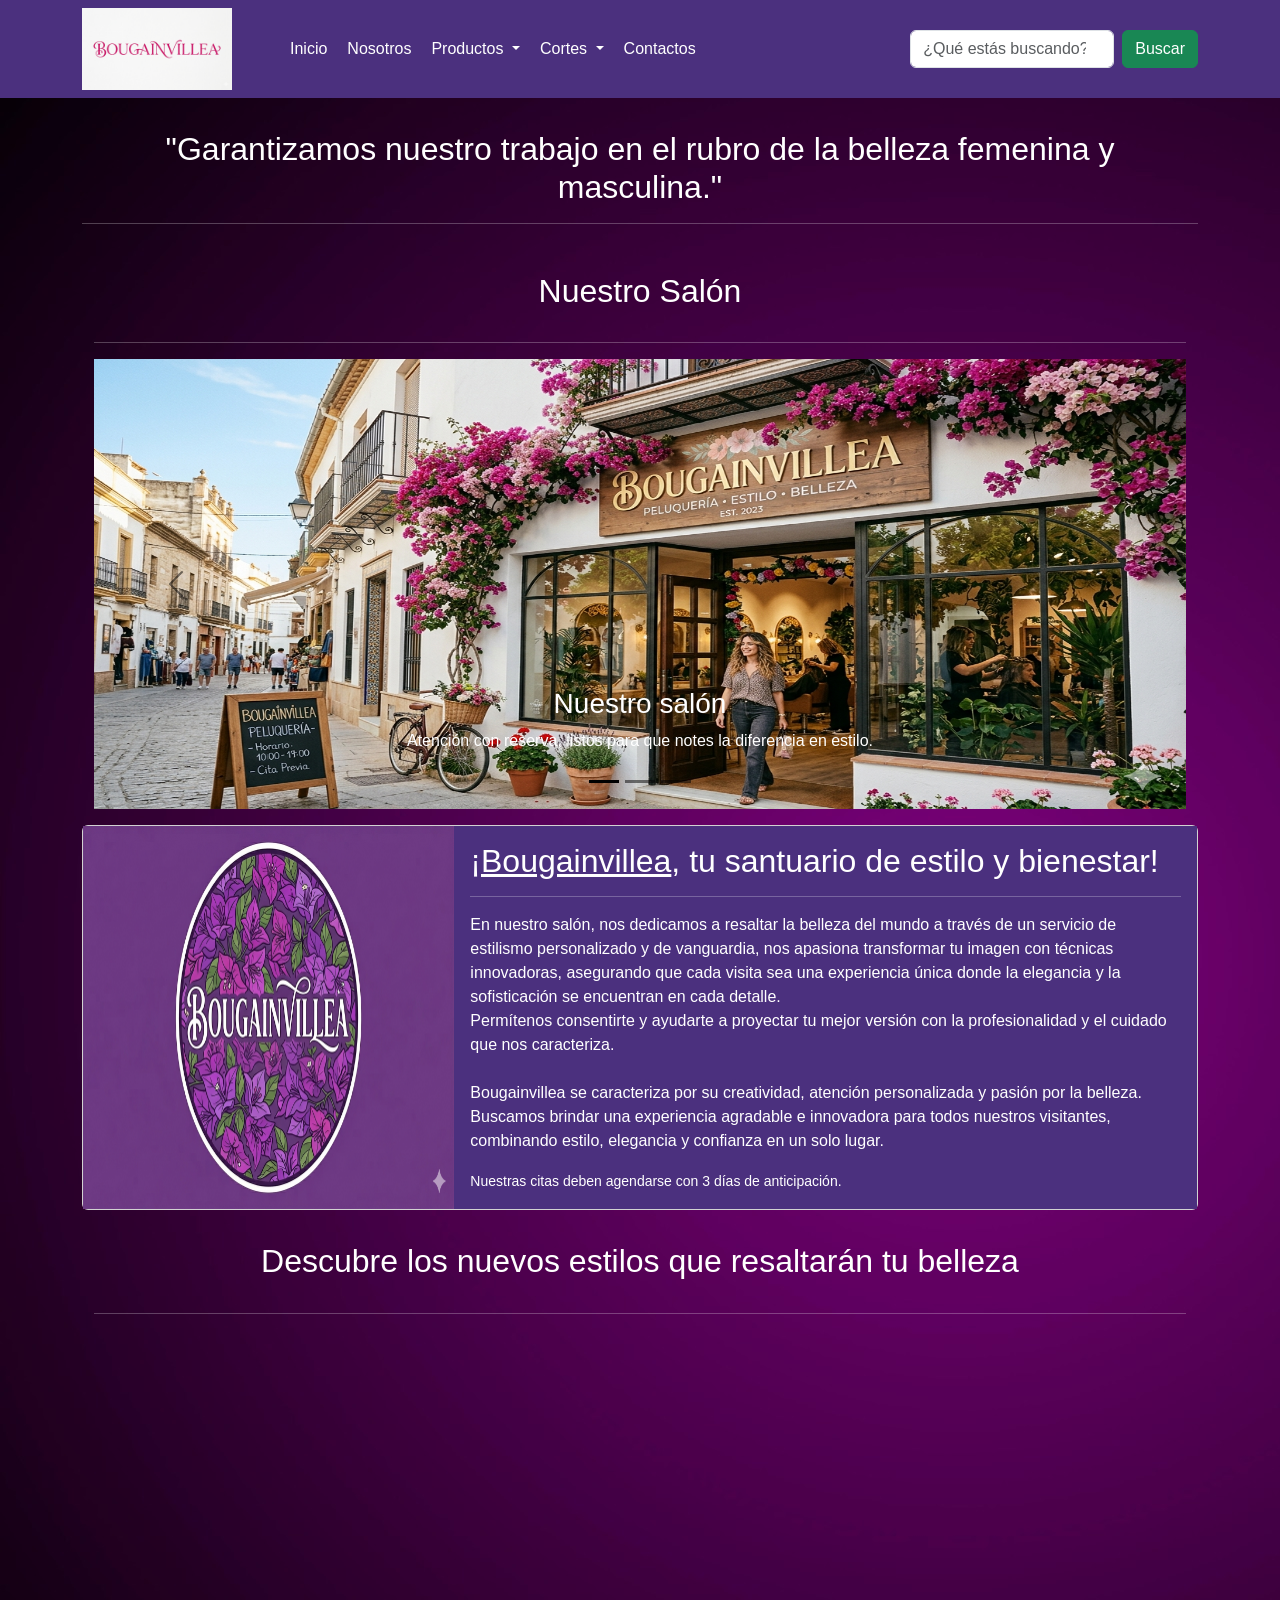
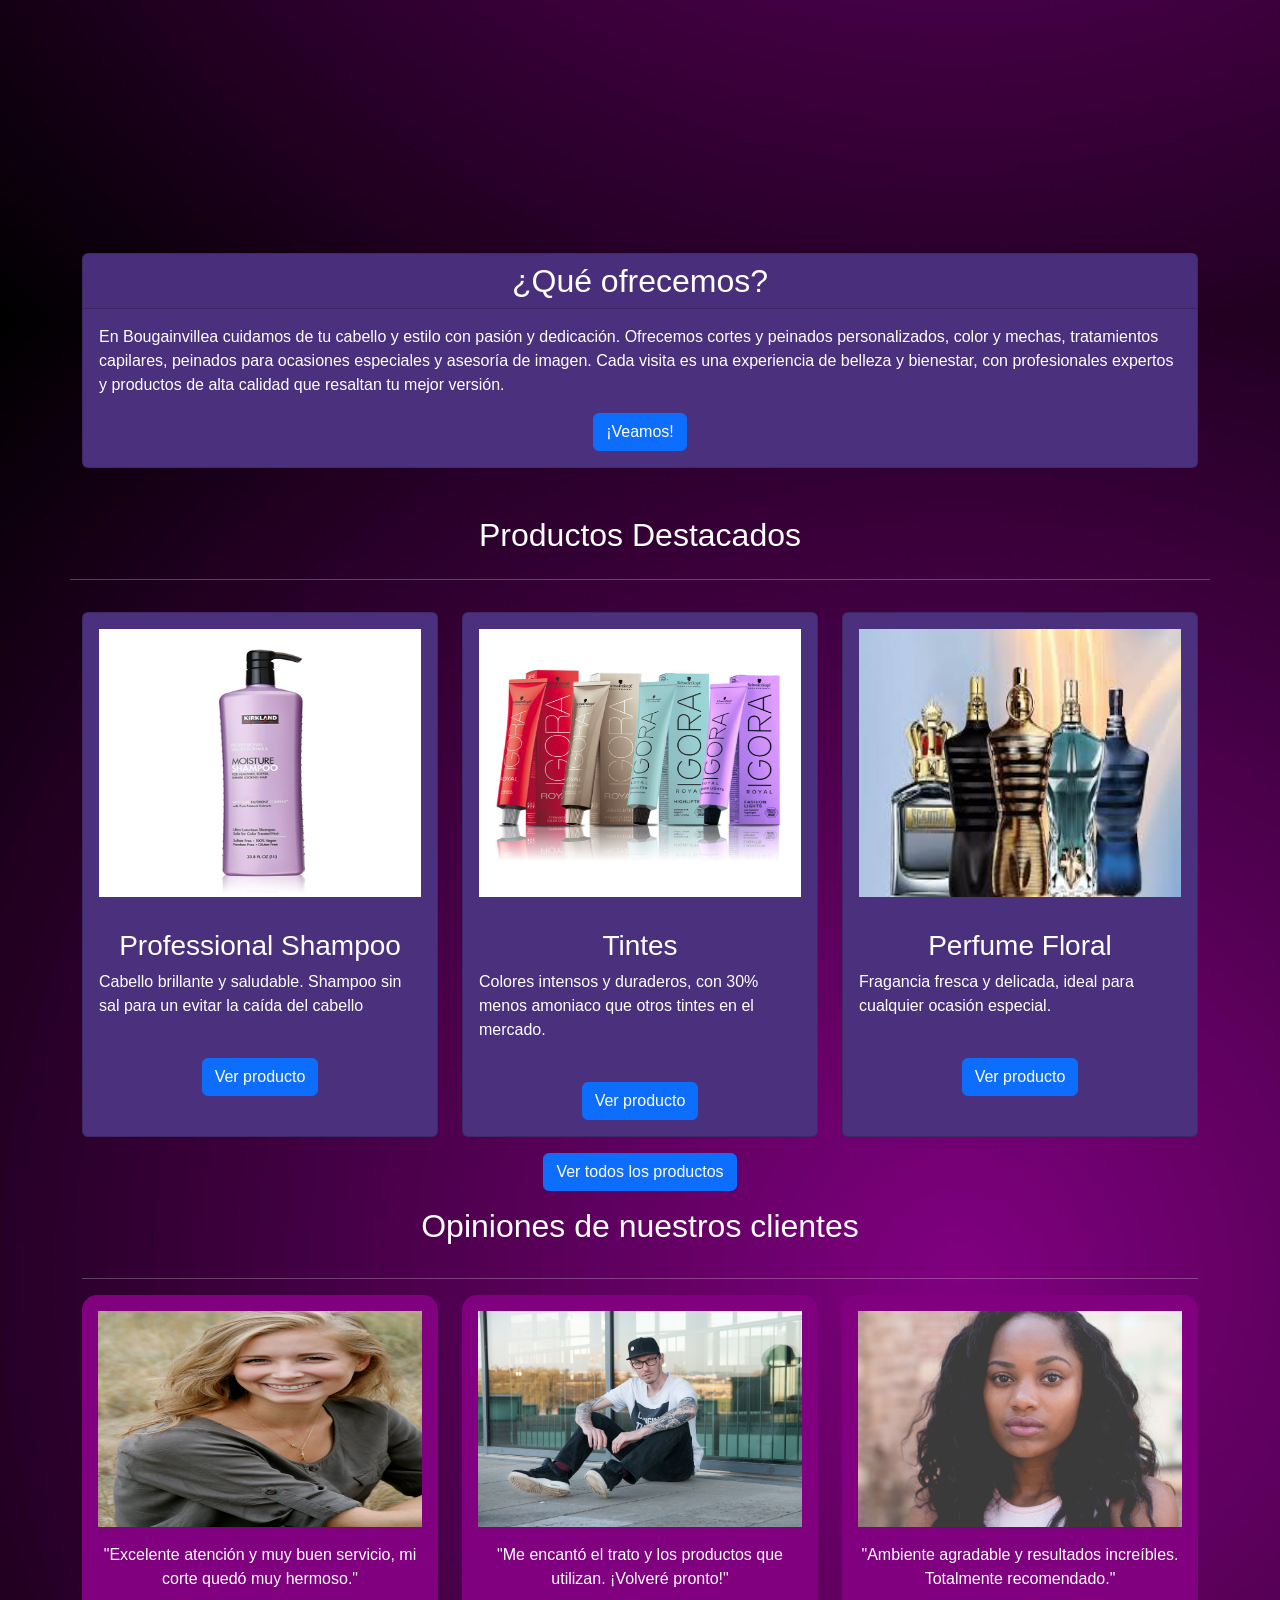
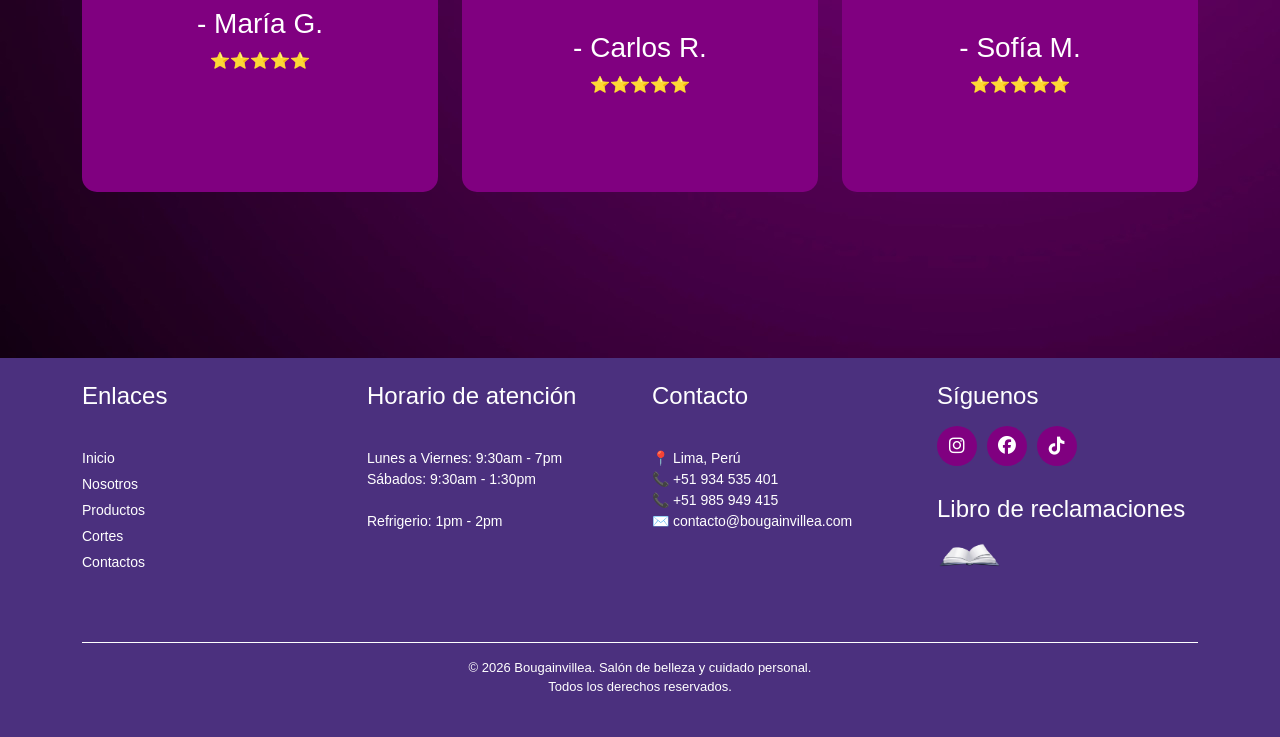
==== index.html @ 06fa3fca "Mejora para los productos destacados" ====
<!DOCTYPE html>
<html lang="es-PE">
<head>
    <meta charset="UTF-8">
    <meta name="viewport" content="width=device-width, initial-scale=1.0">
    <title>Bougainvillea</title>
    <link rel="icon" type="img/png" href="img/favicon.ico">
    <link href="https://cdn.jsdelivr.net/npm/bootstrap@5.3.8/dist/css/bootstrap.min.css" rel="stylesheet" integrity="sha384-sRIl4kxILFvY47J16cr9ZwB07vP4J8+LH7qKQnuqkuIAvNWLzeN8tE5YBujZqJLB" crossorigin="anonymous">
    <link rel="stylesheet" href="https://cdnjs.cloudflare.com/ajax/libs/font-awesome/6.5.0/css/all.min.css">
    <link rel="stylesheet" href="css/styles.css">
</head>
<body>
  <header>
    <nav class="navbar navbar-expand-sm kau-bg-primary">
      <div class="container">
        <a href="index.html"><img src="img/bumg.png" alt="Bougainvillea" width="150"></a>
        <button class="navbar-toggler bg-white" type="button" data-bs-toggle="collapse" data-bs-target="#navbarSupportedContent" aria-controls="navbarSupportedContent" aria-expanded="false" aria-label="Toggle navigation">
          <span class="navbar-toggler-icon"></span>
        </button>
        <div class="collapse navbar-collapse text-center" id="navbarSupportedContent">
          <ul class="navbar-nav me-auto mb-2 mb-lg-0 ms-5">
            <li class="nav-item">
              <a class="kau-nav-link" aria-current="page" href="index.html">Inicio</a>
            </li>
            <li class="nav-item">
              <a class="kau-nav-link" href="nosotros.html">Nosotros</a>
            </li>
            <li class="nav-item dropdown">
              <a class="kau-nav-link dropdown-toggle" href="#" role="button" data-bs-toggle="dropdown" aria-expanded="false">
                Productos
              </a>
              <ul class="dropdown-menu">
                <li><a class="dropdown-item" href="productos.html">Labiales</a></li>
                <li><a class="dropdown-item" href="productos.html">Shampoo</a></li>
                <li><a class="dropdown-item" href="productos.html">Cremas</a></li>
              </ul>
            </li>
            <li class="nav-item dropdown">
              <a class="kau-nav-link dropdown-toggle" href="#" role="button" data-bs-toggle="dropdown" aria-expanded="false">
                Cortes
              </a>
              <ul class="dropdown-menu">
                <li><a class="dropdown-item" href="cortes.html">Hombre</a></li>
                <li><a class="dropdown-item" href="cortes.html">Mujer</a></li>
                <li><hr class="dropdown-divider"></li>
                <li><a class="dropdown-item" href="cortes.html">Eventos</a></li>
              </ul>
            </li>
            <li class="nav-item">
              <a class="kau-nav-link" href="contactos.html">Contactos</a>
            </li>
          </ul>
          <form class="d-flex" role="search">
            <input class="form-control me-2" type="search" placeholder="¿Qué estás buscando?" aria-label="Search">
            <button class="btn btn-success" type="submit">Buscar</button>
          </form>
        </div>
      </div>
    </nav>
  </header> 
  <main>
    <section class="container py-3">
      <h2 class="mt-3 container text-center">"Garantizamos nuestro trabajo en el rubro de la belleza femenina y masculina."</h2><hr>
      <article class="container py-3 h-100">
        <h2 class="py-3 text-center">Nuestro Salón</h2><hr>
        <div id="carouselExampleDark" class="carousel carousel-dark slide">
          <div class="carousel-indicators">
            <button type="button" data-bs-target="#carouselExampleDark" data-bs-slide-to="0" class="active" aria-current="true" aria-label="Slide 1"></button>
            <button type="button" data-bs-target="#carouselExampleDark" data-bs-slide-to="1" aria-label="Slide 2"></button>
            <button type="button" data-bs-target="#carouselExampleDark" data-bs-slide-to="2" aria-label="Slide 3"></button>
          </div>
          <div class="carousel-inner">
            <div class="carousel-item active" data-bs-interval="10000">
              <img src="img/local_0.png" class="d-block w-100 kau-img" alt="Zona_de_cortes1">
              <div class="carousel-caption d-none d-md-block">
                <h3 class="text-white">Nuestro salón</h3>
                <p>Atención con reserva, listos para que notes la diferencia en estilo.</p>
              </div>
            </div>
            <div class="carousel-item" data-bs-interval="2000">
              <img src="img/local_1.png" class="d-block w-100 kau-img" alt="Zona_de_cortes2">
              <div class="carousel-caption d-none d-md-block">
                <h3 class="text-white">Diferentes estilos, única satisfacción</h3>
                <p>Te esperamos con un abanico de cortes para toda ocasión.</p>
              </div>
            </div>
            <div class="carousel-item">
              <img src="img/local_2.png" class="d-block w-100 kau-img" alt="Área de belleza">
              <div class="carousel-caption d-none d-md-block">
                <h3 class="text-white">Manicure y pedicure</h3>
                <p>Un buen cuidado a las uñas proporciona una buena presentación.</p>
              </div>
            </div>
          </div>
          <button class="carousel-control-prev" type="button" data-bs-target="#carouselExampleDark" data-bs-slide="prev">
            <span class="carousel-control-prev-icon" aria-hidden="true"></span>
            <span class="visually-hidden">Previous</span>
          </button>
          <button class="carousel-control-next" type="button" data-bs-target="#carouselExampleDark" data-bs-slide="next">
            <span class="carousel-control-next-icon" aria-hidden="true"></span>
            <span class="visually-hidden">Next</span>
          </button>
        </div>
      </article>
      <div class="card mb-3 h-100">
        <div class="row g-0">
          <div class="col-12 col-md-4">
            <img src="img/flo.png" class="img-fluid w-100 h-100" alt="Imagen_principal">
          </div>
          <div class="col-12 col-md-8">
            <div class="card-body kau-bg-primary">
              <h2 class="card-title text-white">¡<a class="kau-text-decoration" data-bs-toggle="modal" data-bs-target="#FirstModal">Bougainvillea</a>, tu santuario de estilo y bienestar!</h2><hr>
              <p class="card-text text-white">
                  En nuestro salón, nos dedicamos a resaltar la belleza del mundo a través de un servicio de estilismo personalizado y de vanguardia, nos apasiona transformar tu imagen con técnicas innovadoras, asegurando que cada visita sea una experiencia única donde la elegancia y la sofisticación se encuentran en cada detalle.<br>
                  Permítenos consentirte y ayudarte a proyectar tu mejor versión con la profesionalidad y el cuidado que nos caracteriza.<br><br>
                  Bougainvillea se caracteriza por su creatividad, atención personalizada y pasión por la belleza. Buscamos brindar una experiencia agradable e innovadora para todos nuestros visitantes, combinando estilo, elegancia y confianza en un solo lugar.</p>
              <p class="card-text"><small class="text-white">Nuestras citas deben agendarse con 3 días de anticipación.</small></p>
            </div>
          </div>
        </div>
      </div>
      <article class="container">
        <h2 class="py-3 text-center">Descubre los nuevos estilos que resaltarán tu belleza</h2><hr>
        <iframe src="https://www.youtube.com/watch?v=shZdznBAk2o" class="w-100 kau-video"></iframe>
      </article>
      <div class="card kau-bg-primary mt-3 h-100">
        <h2 class="card-header text-center text-white">¿Qué ofrecemos?</h2>
        <div class="card-body">
          <p class="card-text text-body-primary">En Bougainvillea cuidamos de tu cabello y estilo con pasión y dedicación. Ofrecemos cortes y peinados personalizados, color y mechas, tratamientos capilares, peinados para ocasiones especiales y asesoría de imagen. Cada visita es una experiencia de belleza y bienestar, con profesionales expertos y productos de alta calidad que resaltan tu mejor versión.</p>
          <div class="text-center">
            <a href="cortes.html" class="btn btn-primary">¡Veamos!</a>
          </div>
        </div>
      </div>
    </section>
    <section class="container">
      <div class="row">
        <h2 class="py-3 text-center mt-3">Productos Destacados</h2><hr>
        <div class="col-md-12 col-lg-4 py-3">
          <div class="card kau-bg-primary h-100">
            <img src="img/shampoo_pro.jpg" class="card-img-top p-3" alt="Shampoo">
            <div class="card-body">
              <h3 class="card-title text-center text-white">Professional Shampoo</h3>
              <p class="card-text text-white">Cabello brillante y saludable. Shampoo sin sal para un evitar la caída del cabello</p><br>
              <div class="text-center">
                <a href="productos.html" class="btn btn-primary">Ver producto</a>
              </div>
            </div>
          </div>
        </div>
        <div class="col-md-12 col-lg-4 py-3">
          <div class="card kau-bg-primary h-100">
            <img src="img/Tintes.jpg" class="card-img-top p-3" alt="Tintes">
            <div class="card-body">
              <h3 class="card-title text-center text-white">Tintes</h3>
              <p class="card-text text-white">Colores intensos y duraderos, con 30% menos amoniaco que otros tintes en el mercado.</p><br>
              <div class="text-center">
                <a href="productos.html" class="btn btn-primary">Ver producto</a>
              </div>
            </div>
          </div>    
        </div>
        <div class="col-md-12 col-lg-4 py-3">
          <div class="card kau-bg-primary h-100">
            <img src="img/perfumes.jpg" class="card-img-top p-3" alt="Perfumes">
            <div class="card-body">
              <h3 class="card-title text-center text-white">Perfume Floral</h3>
              <p class="card-text text-white">Fragancia fresca y delicada, ideal para cualquier ocasión especial.</p><br>
              <div class="text-center">
                <a href="productos.html" class="btn btn-primary">Ver producto</a>
              </div>
            </div>
          </div>    
        </div>
      </div>
      <div class="text-center">
        <a href="productos.html" class="btn btn-primary">Ver todos los productos</a>
      </div>
    </section>
    <section class="container">
      <h2 class="text-center py-3">Opiniones de nuestros clientes</h2><hr>
      <div class="row">
        <div class="col-md-12 col-lg-4">
          <div class="kau-card-opinion text-center h-75">
            <img src="img/cliente_1.jpg" alt="Cliente1" class="card-img-top h-50 p-3">
            <p class="container">"Excelente atención y muy buen servicio, mi corte quedó muy hermoso."</p>
            <h3>- María G.</h3>
            <p>⭐⭐⭐⭐⭐</p>
          </div>
        </div>
        <div class="col-md-12 col-lg-4">
          <div class="kau-card-opinion text-center h-75">
            <img src="img/cliente_2.jpg" alt="Cliente2" class="card-img-top h-50 p-3">
            <p class="container">"Me encantó el trato y los productos que utilizan. ¡Volveré pronto!"</p><br>
            <h3>- Carlos R.</h3>
            <p>⭐⭐⭐⭐⭐</p>
          </div>
        </div>
        <div class="col-md-12 col-lg-4">
          <div class="kau-card-opinion text-center h-75">
            <img src="img/cliente_0.jpg" alt="Cliente0" class="card-img-top h-50 p-3">
            <p class="container">"Ambiente agradable y resultados increíbles. Totalmente recomendado."</p><br>
            <h3>- Sofía M.</h3>
            <p>⭐⭐⭐⭐⭐</p>
          </div>
        </div>
      </div>
    </section>
  </main>
  <footer class="kau-footer py-4">
    <div class="container">
      <div class="row">
        <div class="kau-footer-box col-12 col-md-6 col-lg-3">
          <h4>Enlaces</h4><br>
          <a href="index.html">Inicio</a>
          <a href="nosotros.html">Nosotros</a>
          <a href="productos.html">Productos</a>
          <a href="cortes.html">Cortes</a>
          <a href="contactos.html">Contactos</a><br>
        </div>
        <div class="kau-footer-box col-12 col-md-6 col-lg-3">
            <h4>Horario de atención</h4><br>
            <p>Lunes a Viernes: 9:30am - 7pm<br>
              Sábados: 9:30am - 1:30pm<br><br>
              Refrigerio: 1pm - 2pm</p><br>
        </div>
        <div class="kau-footer-box col-12 col-md-6 col-lg-3">
            <h4>Contacto</h4><br>
            <p>📍 Lima, Perú<br>
              📞 +51 934 535 401<br>
              📞 +51 985 949 415<br>
              ✉️ contacto@bougainvillea.com</p><br>
        </div>
        <div class="kau-footer-box col-12 col-md-6 col-lg-3">
            <h4>Síguenos</h4>
            <div class="kau-footer-social">
                <a href="https://www.instagram.com/" target="_blank"><i class="fa-brands fa-instagram"></i></a>
                <a href="https://www.facebook.com/?locale=es_LA" target="_blank"><i class="fa-brands fa-facebook"></i></a>
                <a href="https://www.tiktok.com/es-419/" target="_blank"><i class="fa-brands fa-tiktok"></i></a>
            </div>
            <br><h4>Libro de reclamaciones</h4>
            <a href="https://consumidor.indecopi.gob.pe/tulibro/#/" target="_blank"><img src="img/libro_reclamaciones.png" alt="Libro_reclamaciones" class="w-25 h-25 text-white"></a>
        </div>
      </div>
      <div class="kau-footer-bottom">
        <p>© 2026 Bougainvillea. Salón de belleza y cuidado personal.<br>
          Todos los derechos reservados.</p>
      </div>
    </div>
  </footer>
  <div class="modal fade" id="FirstModal" data-bs-backdrop="static" data-bs-keyboard="false" tabindex="-1" role="dialog" aria-labelledby="exampleModalLabel" aria-hidden="true">
    <div class="modal-dialog modal-dialog-centered">
      <div class="modal-content kau-bg-primary">
        <div class="modal-header">
          <h1 class="modal-title fs-5 text-white" id="FirstModalLabel"><img src="img/bumg.png" alt="Bougainvillea" class="w-25"> Lo mejor en belleza</h1>
          <button type="button" class="btn-close bg-body-light" data-bs-dismiss="modal" aria-label="Close"></button>
        </div>
        <div class="modal-body">
          <p class="text-center text-white">Bienvenido a Boungainvillea Cut Hair, el salón de belleza que necesitas para toda ocasión</p>
        </div>
        <div class="modal-footer">
          <button type="button" class="btn btn-primary" data-bs-dismiss="modal">¡Muchas gracias!</button>
        </div>
      </div>
    </div>
  </div>
  <script src="https://cdn.jsdelivr.net/npm/bootstrap@5.3.8/dist/js/bootstrap.bundle.min.js" integrity="sha384-FKyoEForCGlyvwx9Hj09JcYn3nv7wiPVlz7YYwJrWVcXK/BmnVDxM+D2scQbITxI" crossorigin="anonymous"></script>
  <script src="JS/modals.js"></script>
</body>
</html>
---- css/styles.css ----
*{
    box-sizing: border-box;
    color: white;
}

body{
    margin:0;
    background-image: url("../img/moradoele.jpg");
    font-family:Helvetica, Arial, sans-serif;
    .kau-bg-primary{
        background-color: #4b307e;
    }
    .nav-item{
        padding: 10px;
        .kau-nav-link{
            color:white;
            text-decoration:none;
            &:hover{
                color:green;
                text-decoration: underline;
            }
        } 
    }    
}

.kau-text-decoration{
    color: white;
    cursor: pointer;  
    &:hover{
        color: green;
        text-decoration: underline;
    }
}

.card{
    img{
        height: 300px;
        object-fix: cover;
    }
}    

.kau-video{
    height: 500px;
}

.kau-img{
    height: 450px;
}

.kau-table{
    background-color:purple;
    .kau-th{
        background:#6a1b9a;
    }
    .kau-td-img{
        width:100px;
        height:100px;
        object-fit:cover;
        border-radius:12px;
    }
}

.kau-card-opinion{
    background-color:purple;
    border-radius:15px;
}

.kau-footer{
    color: white;
    margin: 0;
    font-family:Helvetica, Arial, sans-serif;
    background: #4b307e;
    .kau-footer-box{
        p{
            font-size: 14px;
            color: white;
            margin: 5px 0;
        }
        a{
            display: block;
            color: white;
            text-decoration: none;
            margin: 5px 0;
            font-size: 14px;
            &:hover {
                color: green;
                text-decoration: underline;
            }
        }
    } 
    .kau-footer-social{
        display: flex;
        gap: 10px;
        margin-top: 10px;
        a{
            color: white;
            background: purple;
            width: 40px;
            height: 40px;
            display: flex;
            justify-content: center;
            align-items: center;
            border-radius: 50%;
            transition: 0.3s;
            font-size: 18px;
            &:hover{
                background: white;
            }
        }
    }
    .kau-footer-bottom{
        text-align: center;
        margin-top: 40px;
        padding-top: 15px;
        border-top: 1px solid white;
        font-size: 13px;
        color: white;
    }
}
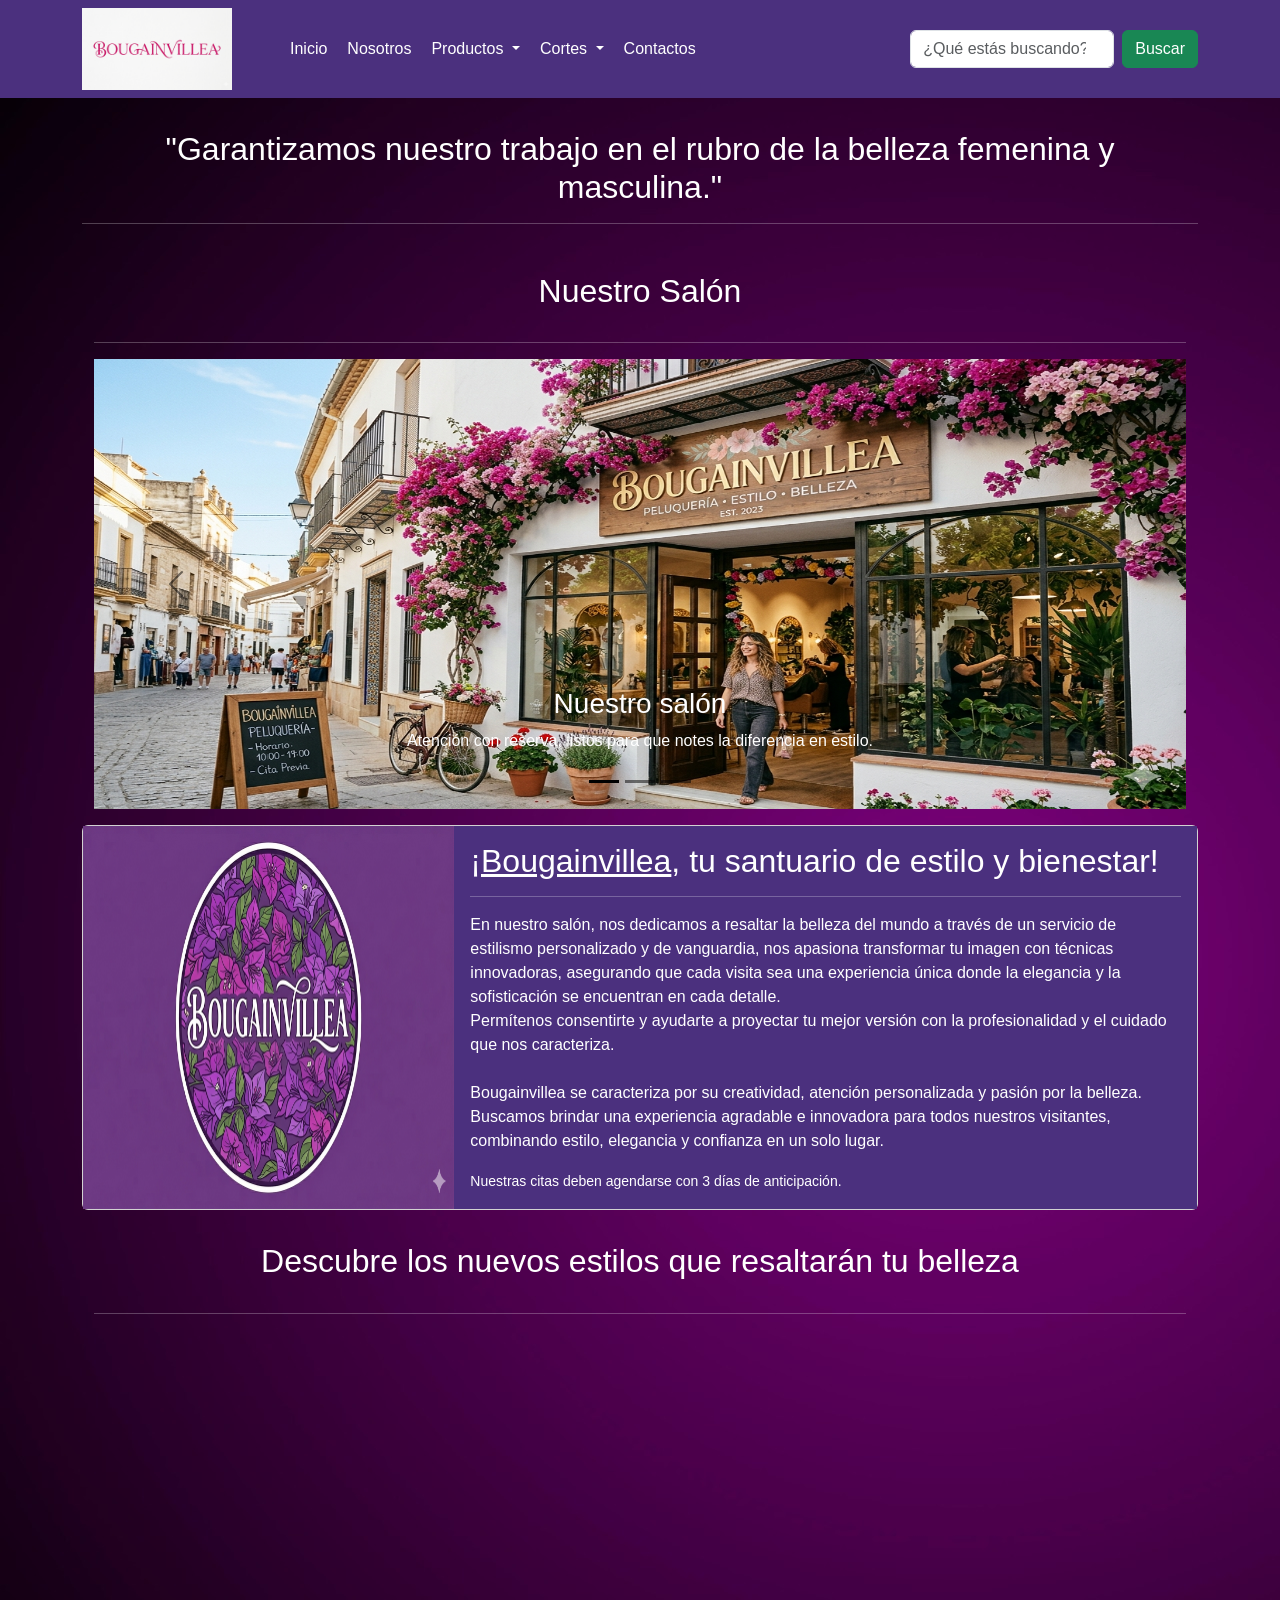
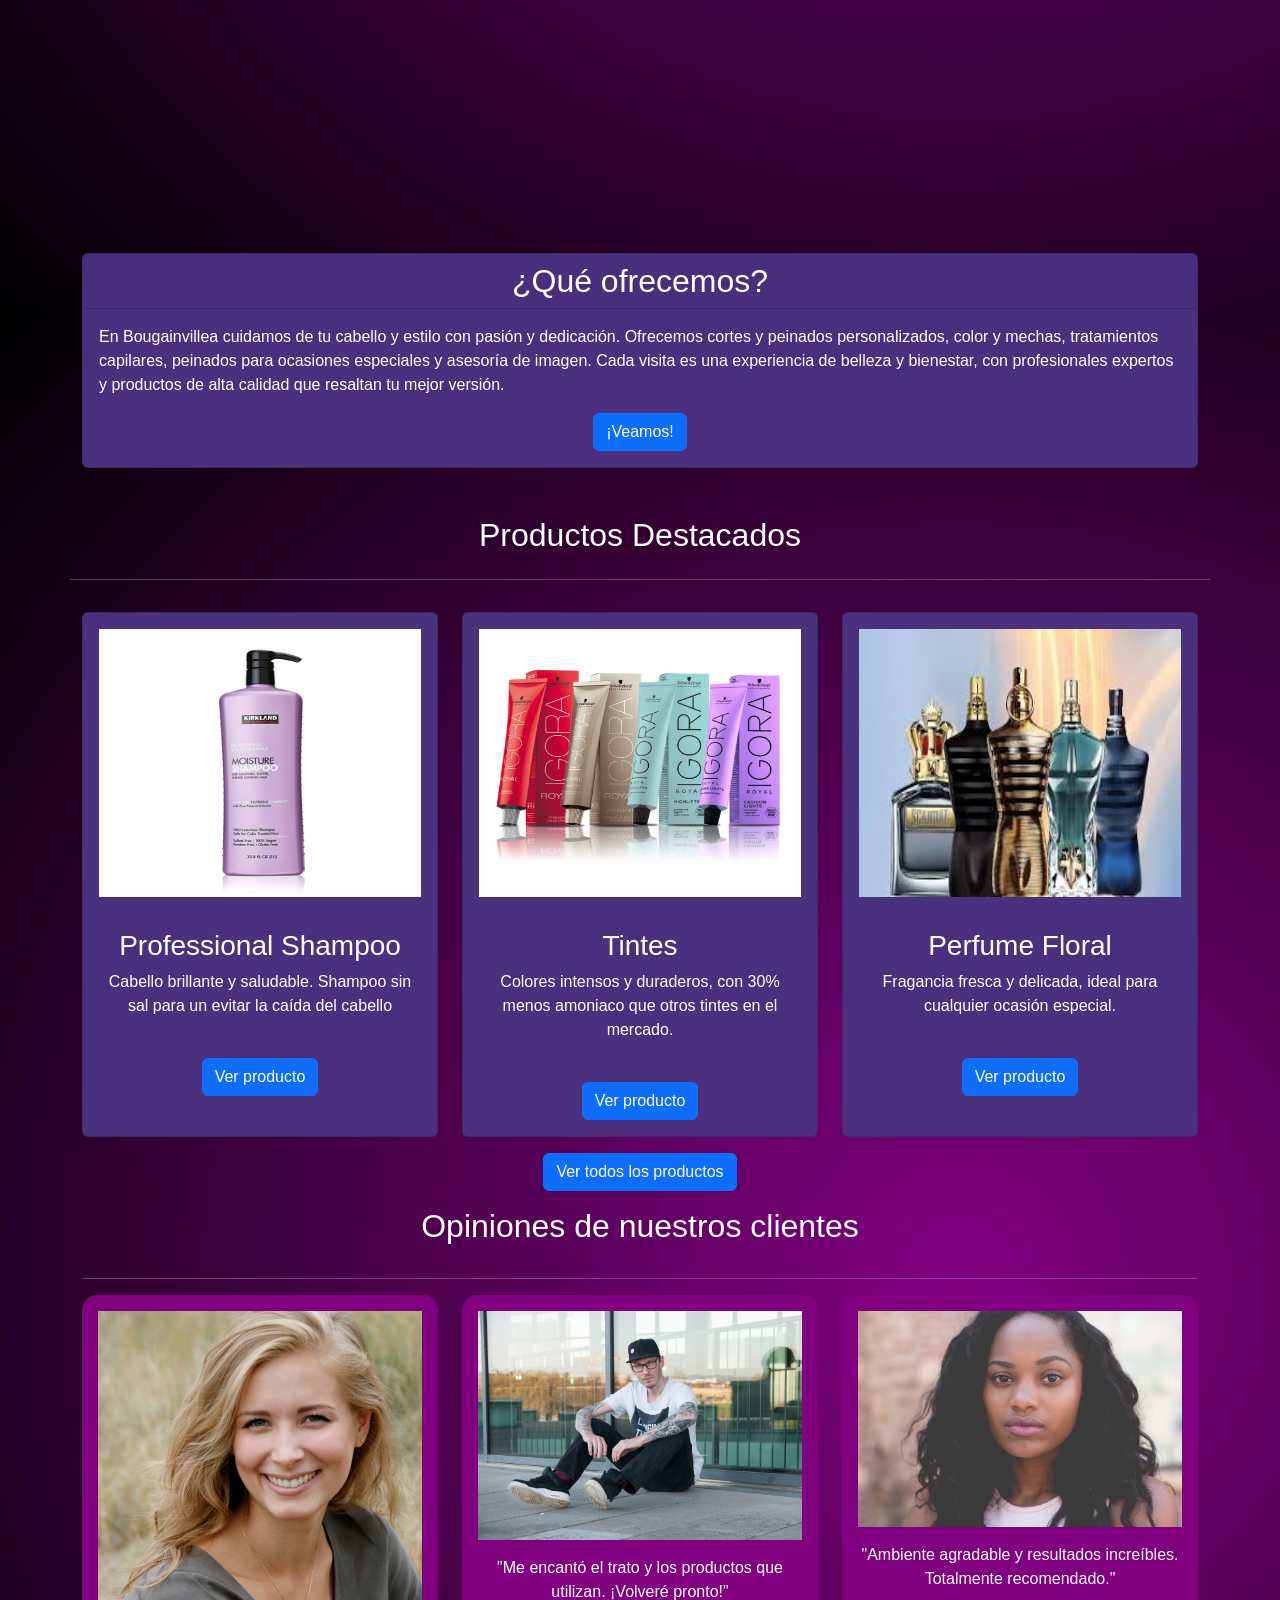
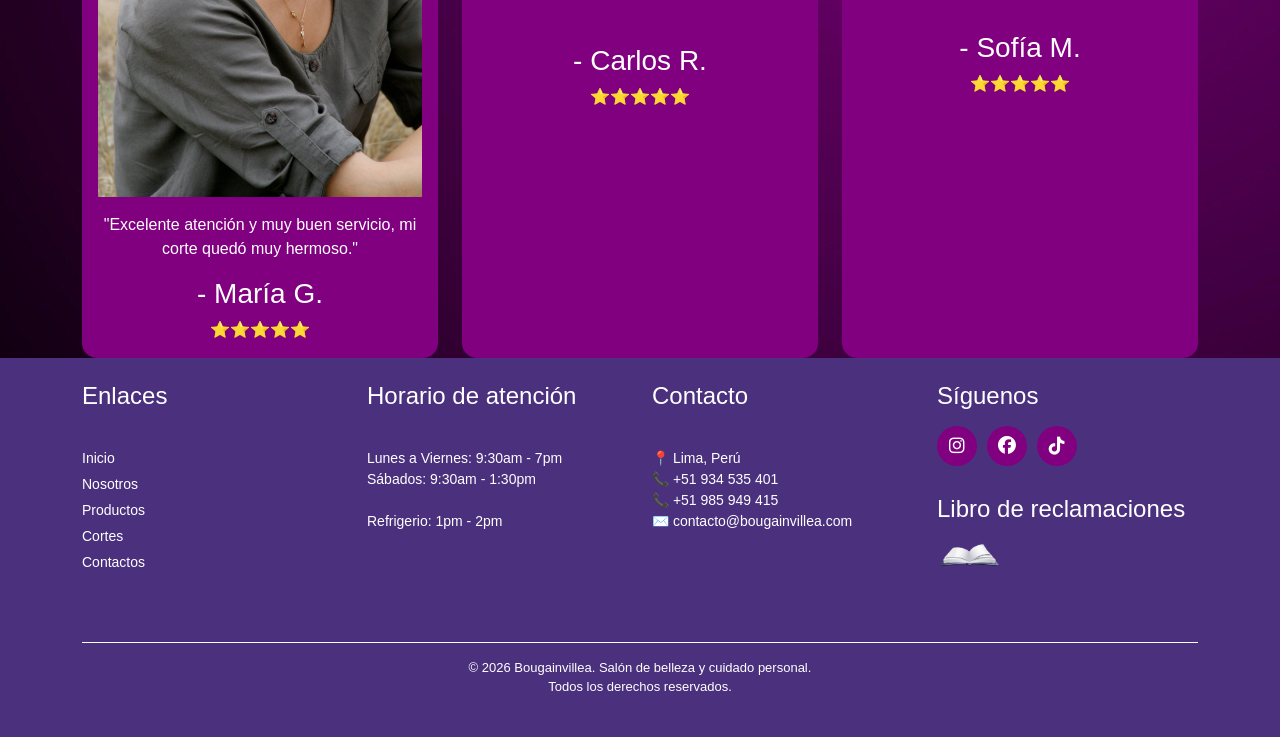
==== commit 13e20210: "Correcciones para las opiniones de los clientes Updated card text alignment for better readability." ====
--- a/index.html
+++ b/index.html
@@ -141,7 +141,7 @@
             <img src="img/shampoo_pro.jpg" class="card-img-top p-3" alt="Shampoo">
             <div class="card-body">
               <h3 class="card-title text-center text-white">Professional Shampoo</h3>
-              <p class="card-text text-white">Cabello brillante y saludable. Shampoo sin sal para un evitar la caída del cabello</p><br>
+              <p class="card-text text-center text-white">Cabello brillante y saludable. Shampoo sin sal para un evitar la caída del cabello</p><br>
               <div class="text-center">
                 <a href="productos.html" class="btn btn-primary">Ver producto</a>
               </div>
@@ -153,7 +153,7 @@
             <img src="img/Tintes.jpg" class="card-img-top p-3" alt="Tintes">
             <div class="card-body">
               <h3 class="card-title text-center text-white">Tintes</h3>
-              <p class="card-text text-white">Colores intensos y duraderos, con 30% menos amoniaco que otros tintes en el mercado.</p><br>
+              <p class="card-text text-center text-white">Colores intensos y duraderos, con 30% menos amoniaco que otros tintes en el mercado.</p><br>
               <div class="text-center">
                 <a href="productos.html" class="btn btn-primary">Ver producto</a>
               </div>
@@ -165,7 +165,7 @@
             <img src="img/perfumes.jpg" class="card-img-top p-3" alt="Perfumes">
             <div class="card-body">
               <h3 class="card-title text-center text-white">Perfume Floral</h3>
-              <p class="card-text text-white">Fragancia fresca y delicada, ideal para cualquier ocasión especial.</p><br>
+              <p class="card-text text-center text-white">Fragancia fresca y delicada, ideal para cualquier ocasión especial.</p><br>
               <div class="text-center">
                 <a href="productos.html" class="btn btn-primary">Ver producto</a>
               </div>
@@ -181,27 +181,33 @@
       <h2 class="text-center py-3">Opiniones de nuestros clientes</h2><hr>
       <div class="row">
         <div class="col-md-12 col-lg-4">
-          <div class="kau-card-opinion text-center h-75">
-            <img src="img/cliente_1.jpg" alt="Cliente1" class="card-img-top h-50 p-3">
-            <p class="container">"Excelente atención y muy buen servicio, mi corte quedó muy hermoso."</p>
-            <h3>- María G.</h3>
-            <p>⭐⭐⭐⭐⭐</p>
+          <div class="kau-card-opinion text-center h-100">
+            <img src="img/cliente_1.jpg" alt="Cliente1" class="card-img-top p-3">
+            <div class="card-body">
+                <p class="container">"Excelente atención y muy buen servicio, mi corte quedó muy hermoso."</p>
+                <h3>- María G.</h3>
+                <p>⭐⭐⭐⭐⭐</p>
+            </div> 
           </div>
         </div>
         <div class="col-md-12 col-lg-4">
-          <div class="kau-card-opinion text-center h-75">
-            <img src="img/cliente_2.jpg" alt="Cliente2" class="card-img-top h-50 p-3">
-            <p class="container">"Me encantó el trato y los productos que utilizan. ¡Volveré pronto!"</p><br>
-            <h3>- Carlos R.</h3>
-            <p>⭐⭐⭐⭐⭐</p>
+          <div class="kau-card-opinion text-center h-100">
+            <img src="img/cliente_2.jpg" alt="Cliente2" class="card-img-top p-3">
+            <div class="card-body">
+                <p class="container">"Me encantó el trato y los productos que utilizan. ¡Volveré pronto!"</p><br>
+                <h3>- Carlos R.</h3>
+                <p>⭐⭐⭐⭐⭐</p>
+            </div>
           </div>
         </div>
         <div class="col-md-12 col-lg-4">
-          <div class="kau-card-opinion text-center h-75">
-            <img src="img/cliente_0.jpg" alt="Cliente0" class="card-img-top h-50 p-3">
-            <p class="container">"Ambiente agradable y resultados increíbles. Totalmente recomendado."</p><br>
-            <h3>- Sofía M.</h3>
-            <p>⭐⭐⭐⭐⭐</p>
+          <div class="kau-card-opinion text-center h-100">
+            <img src="img/cliente_0.jpg" alt="Cliente0" class="card-img-top p-3">
+            <div class="card-body">
+                <p class="container">"Ambiente agradable y resultados increíbles. Totalmente recomendado."</p><br>
+                <h3>- Sofía M.</h3>
+                <p>⭐⭐⭐⭐⭐</p>
+            </div>
           </div>
         </div>
       </div>
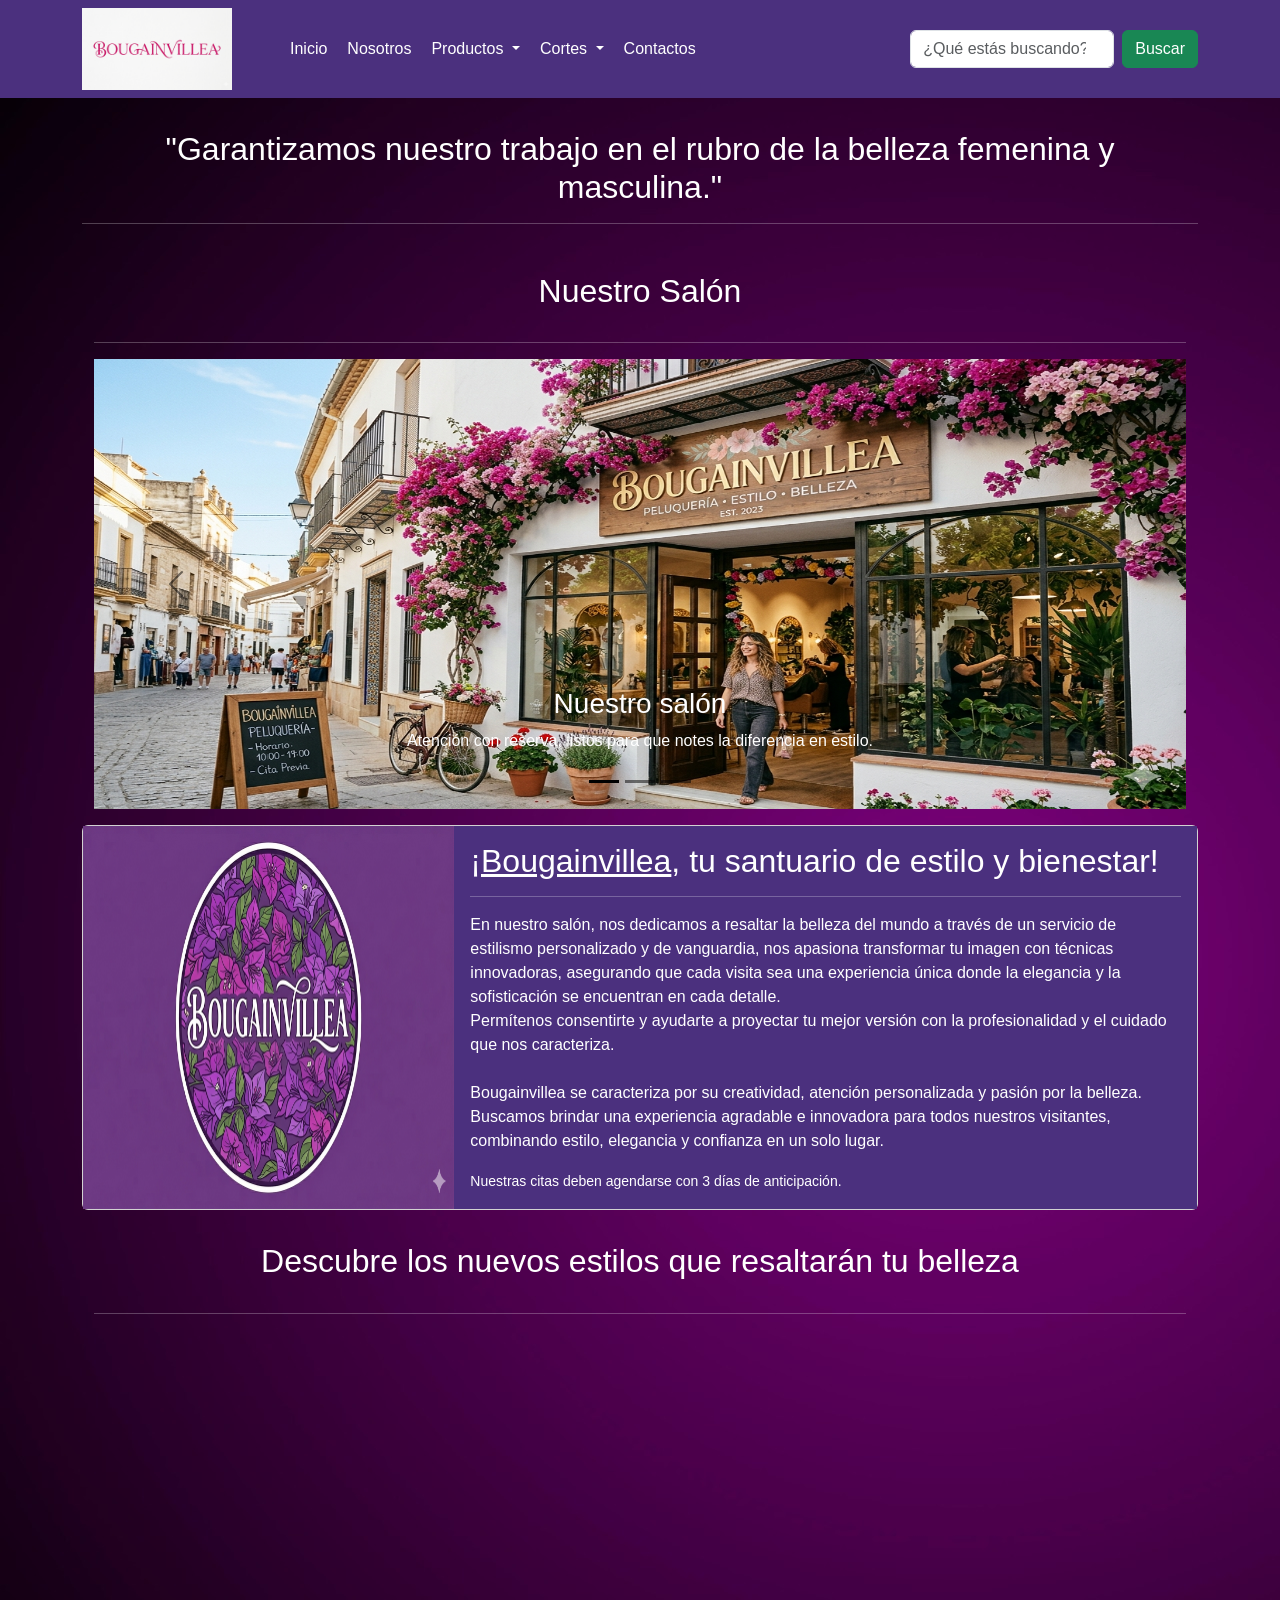
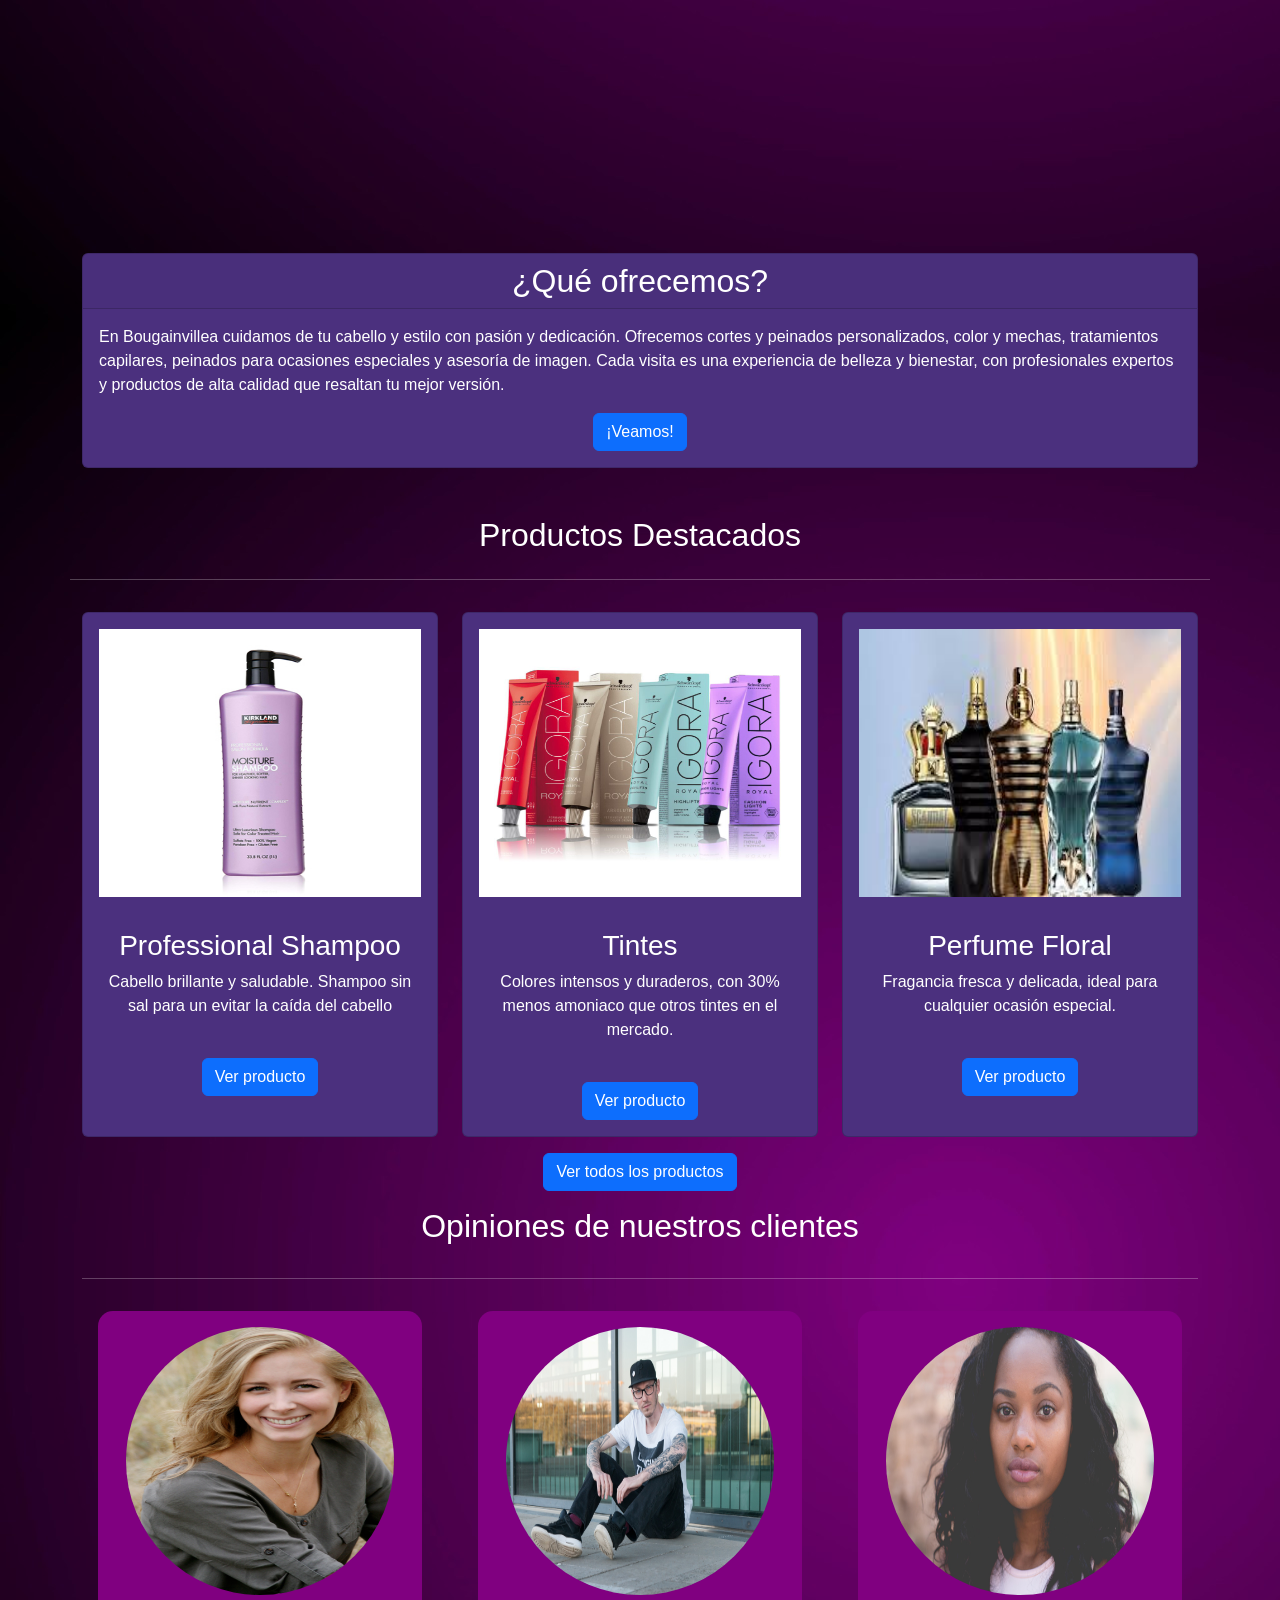
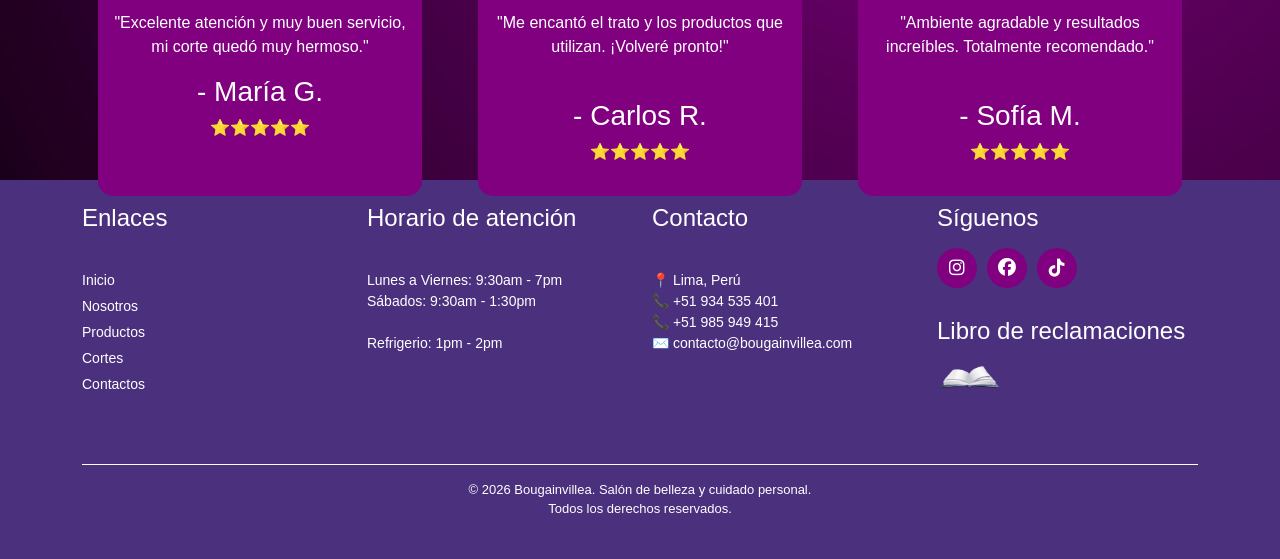
==== commit bf7feb5c: "Mejorando el margen de las cards de los clientes Updated opinion card styles to include margin." ====
--- a/index.html
+++ b/index.html
@@ -181,7 +181,7 @@
       <h2 class="text-center py-3">Opiniones de nuestros clientes</h2><hr>
       <div class="row">
         <div class="col-md-12 col-lg-4">
-          <div class="kau-card-opinion text-center h-100">
+          <div class="kau-card-opinion text-center h-100 m-3">
             <img src="img/cliente_1.jpg" alt="Cliente1" class="card-img-top p-3">
             <div class="card-body">
                 <p class="container">"Excelente atención y muy buen servicio, mi corte quedó muy hermoso."</p>
@@ -191,7 +191,7 @@
           </div>
         </div>
         <div class="col-md-12 col-lg-4">
-          <div class="kau-card-opinion text-center h-100">
+          <div class="kau-card-opinion text-center h-100 m-3">
             <img src="img/cliente_2.jpg" alt="Cliente2" class="card-img-top p-3">
             <div class="card-body">
                 <p class="container">"Me encantó el trato y los productos que utilizan. ¡Volveré pronto!"</p><br>
@@ -201,7 +201,7 @@
           </div>
         </div>
         <div class="col-md-12 col-lg-4">
-          <div class="kau-card-opinion text-center h-100">
+          <div class="kau-card-opinion text-center h-100 m-3">
             <img src="img/cliente_0.jpg" alt="Cliente0" class="card-img-top p-3">
             <div class="card-body">
                 <p class="container">"Ambiente agradable y resultados increíbles. Totalmente recomendado."</p><br>
--- a/css/styles.css
+++ b/css/styles.css
@@ -63,6 +63,12 @@
 .kau-card-opinion{
     background-color:purple;
     border-radius:15px;
+    img{
+        height: 300px;
+        width: 300px;
+        border-radius: 50%;
+        object-fix: cover;
+    }
 }
 
 .kau-footer{
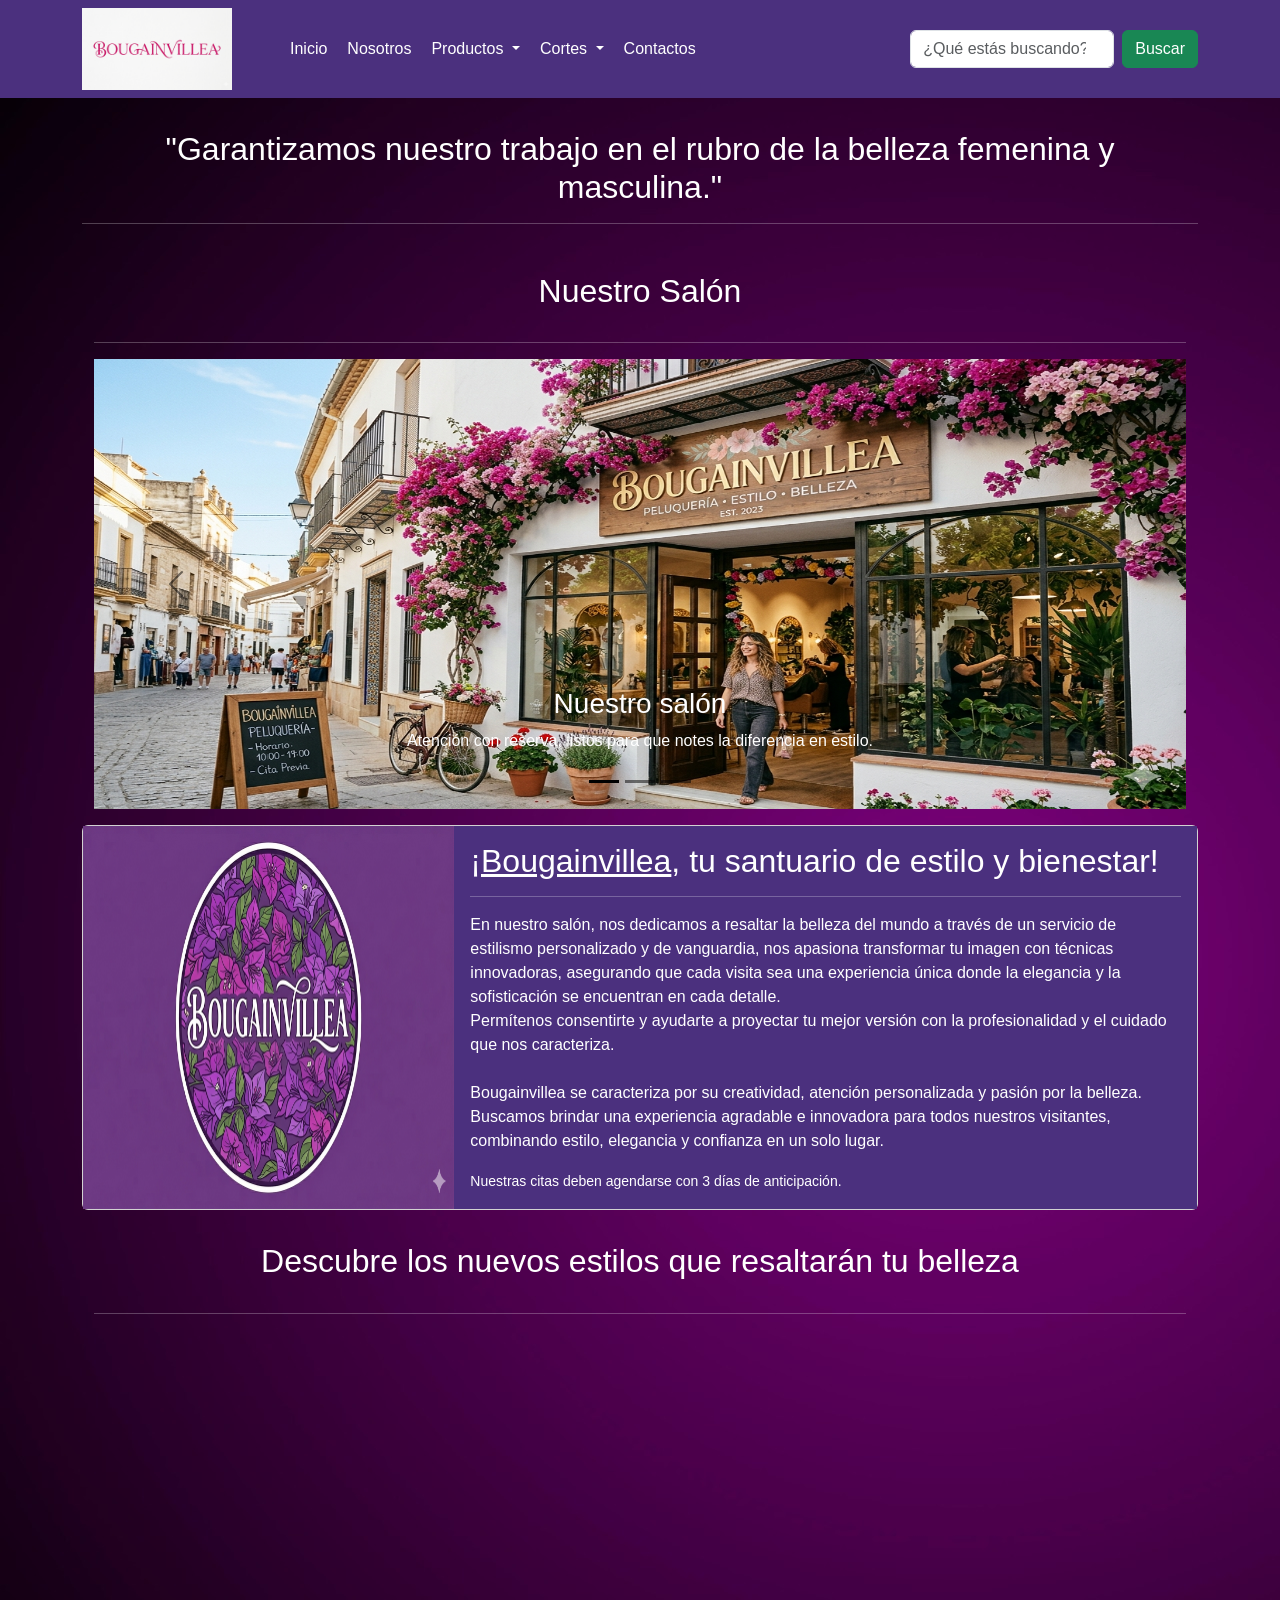
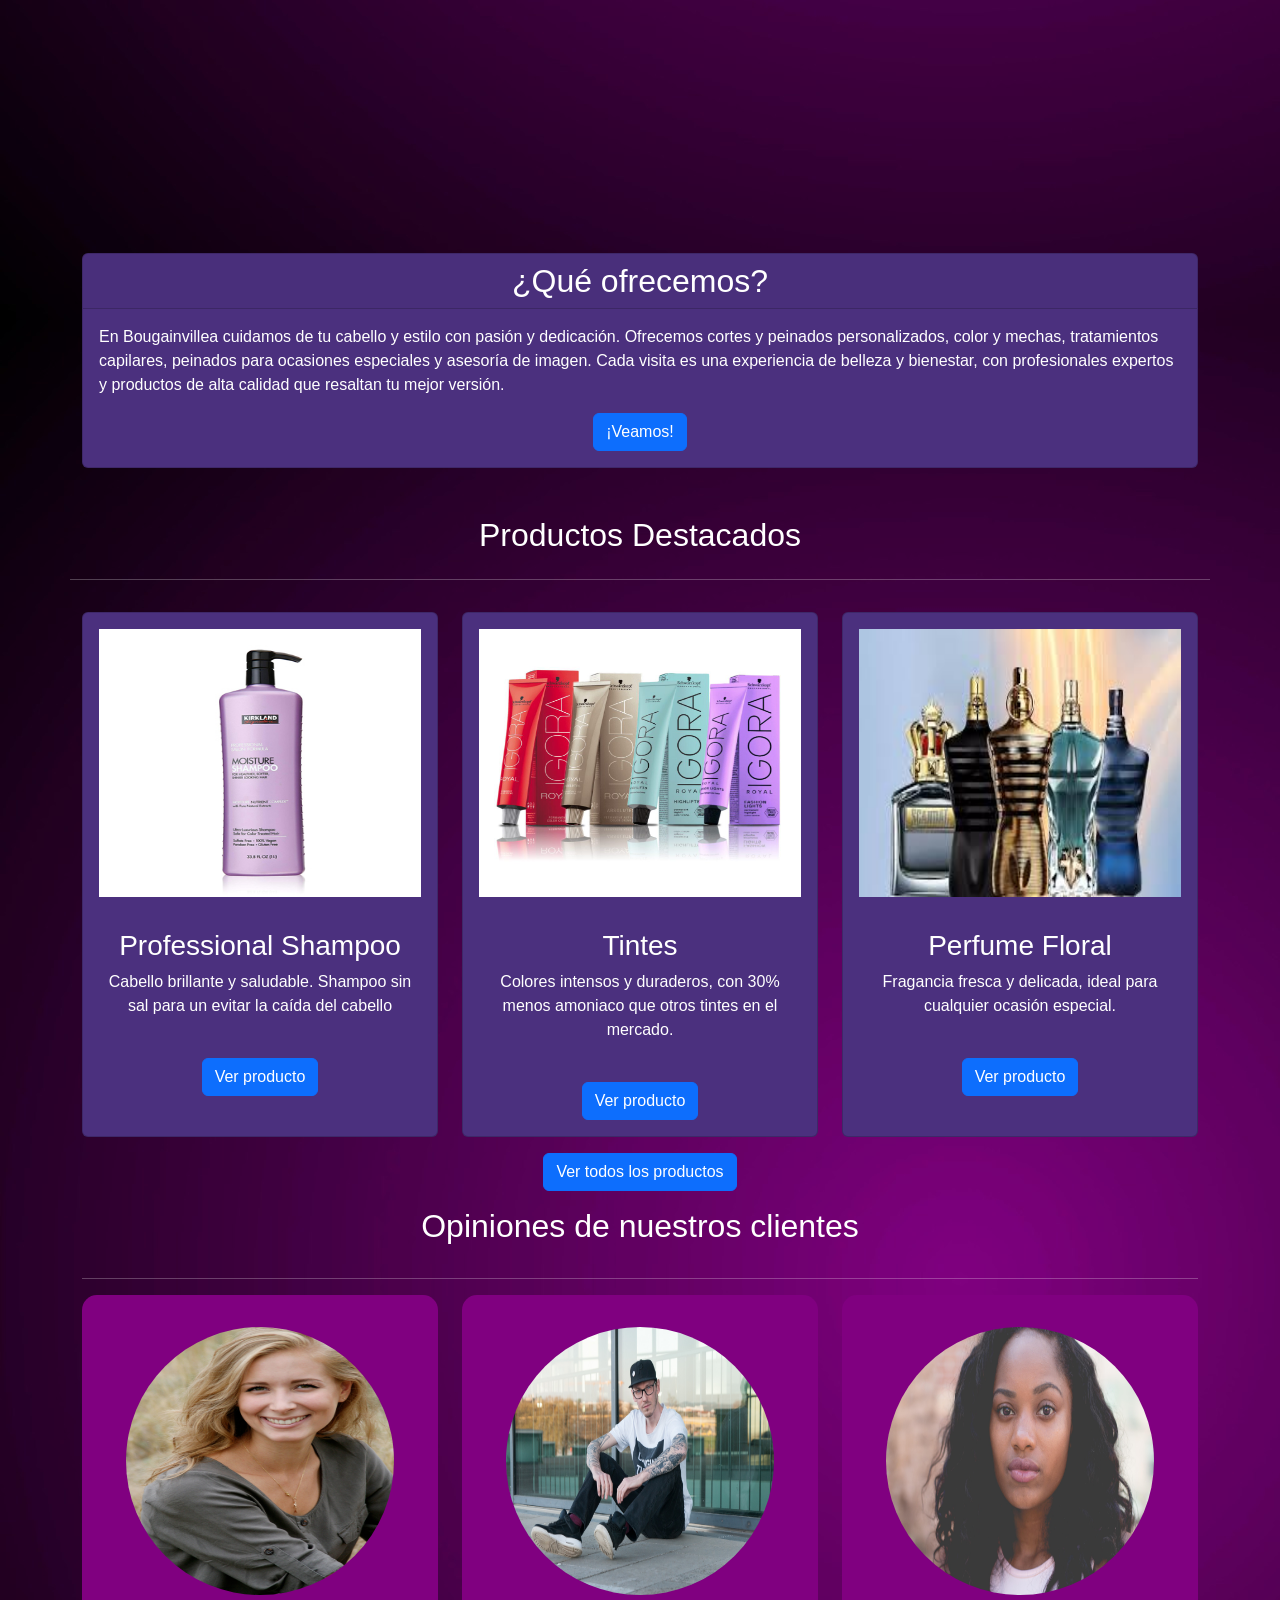
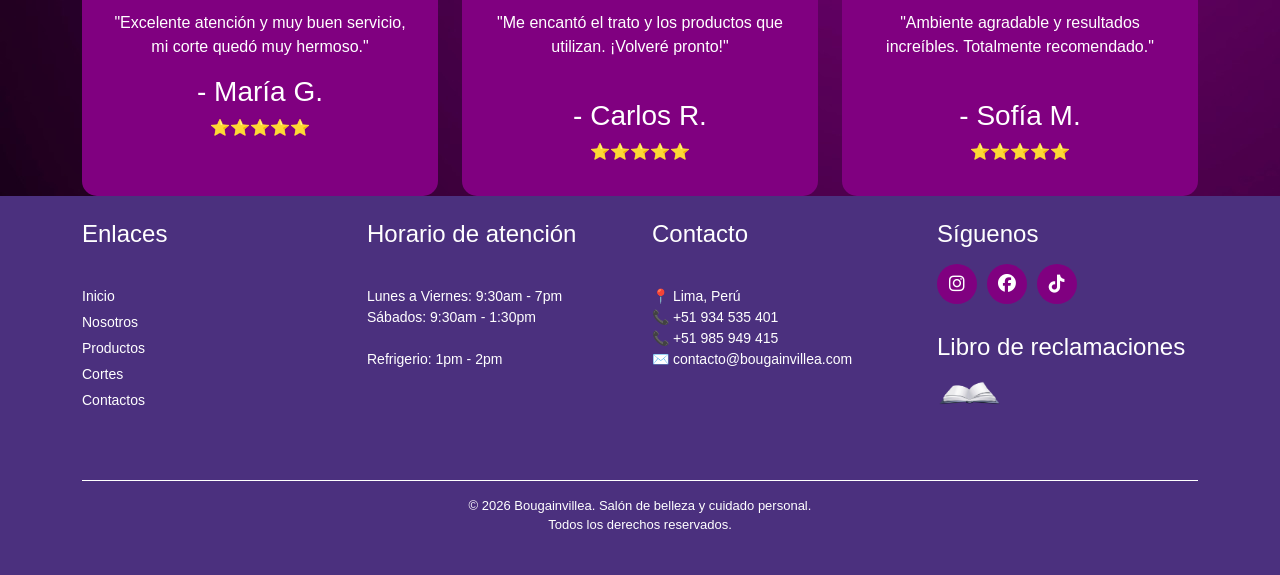
==== commit edebe10c: "Corrigiendo el margen anterior Updated padding for opinion cards to improve layout." ====
--- a/index.html
+++ b/index.html
@@ -181,7 +181,7 @@
       <h2 class="text-center py-3">Opiniones de nuestros clientes</h2><hr>
       <div class="row">
         <div class="col-md-12 col-lg-4">
-          <div class="kau-card-opinion text-center h-100 m-3">
+          <div class="kau-card-opinion text-center h-100 p-3">
             <img src="img/cliente_1.jpg" alt="Cliente1" class="card-img-top p-3">
             <div class="card-body">
                 <p class="container">"Excelente atención y muy buen servicio, mi corte quedó muy hermoso."</p>
@@ -191,7 +191,7 @@
           </div>
         </div>
         <div class="col-md-12 col-lg-4">
-          <div class="kau-card-opinion text-center h-100 m-3">
+          <div class="kau-card-opinion text-center h-100 p-3">
             <img src="img/cliente_2.jpg" alt="Cliente2" class="card-img-top p-3">
             <div class="card-body">
                 <p class="container">"Me encantó el trato y los productos que utilizan. ¡Volveré pronto!"</p><br>
@@ -201,7 +201,7 @@
           </div>
         </div>
         <div class="col-md-12 col-lg-4">
-          <div class="kau-card-opinion text-center h-100 m-3">
+          <div class="kau-card-opinion text-center h-100 p-3">
             <img src="img/cliente_0.jpg" alt="Cliente0" class="card-img-top p-3">
             <div class="card-body">
                 <p class="container">"Ambiente agradable y resultados increíbles. Totalmente recomendado."</p><br>
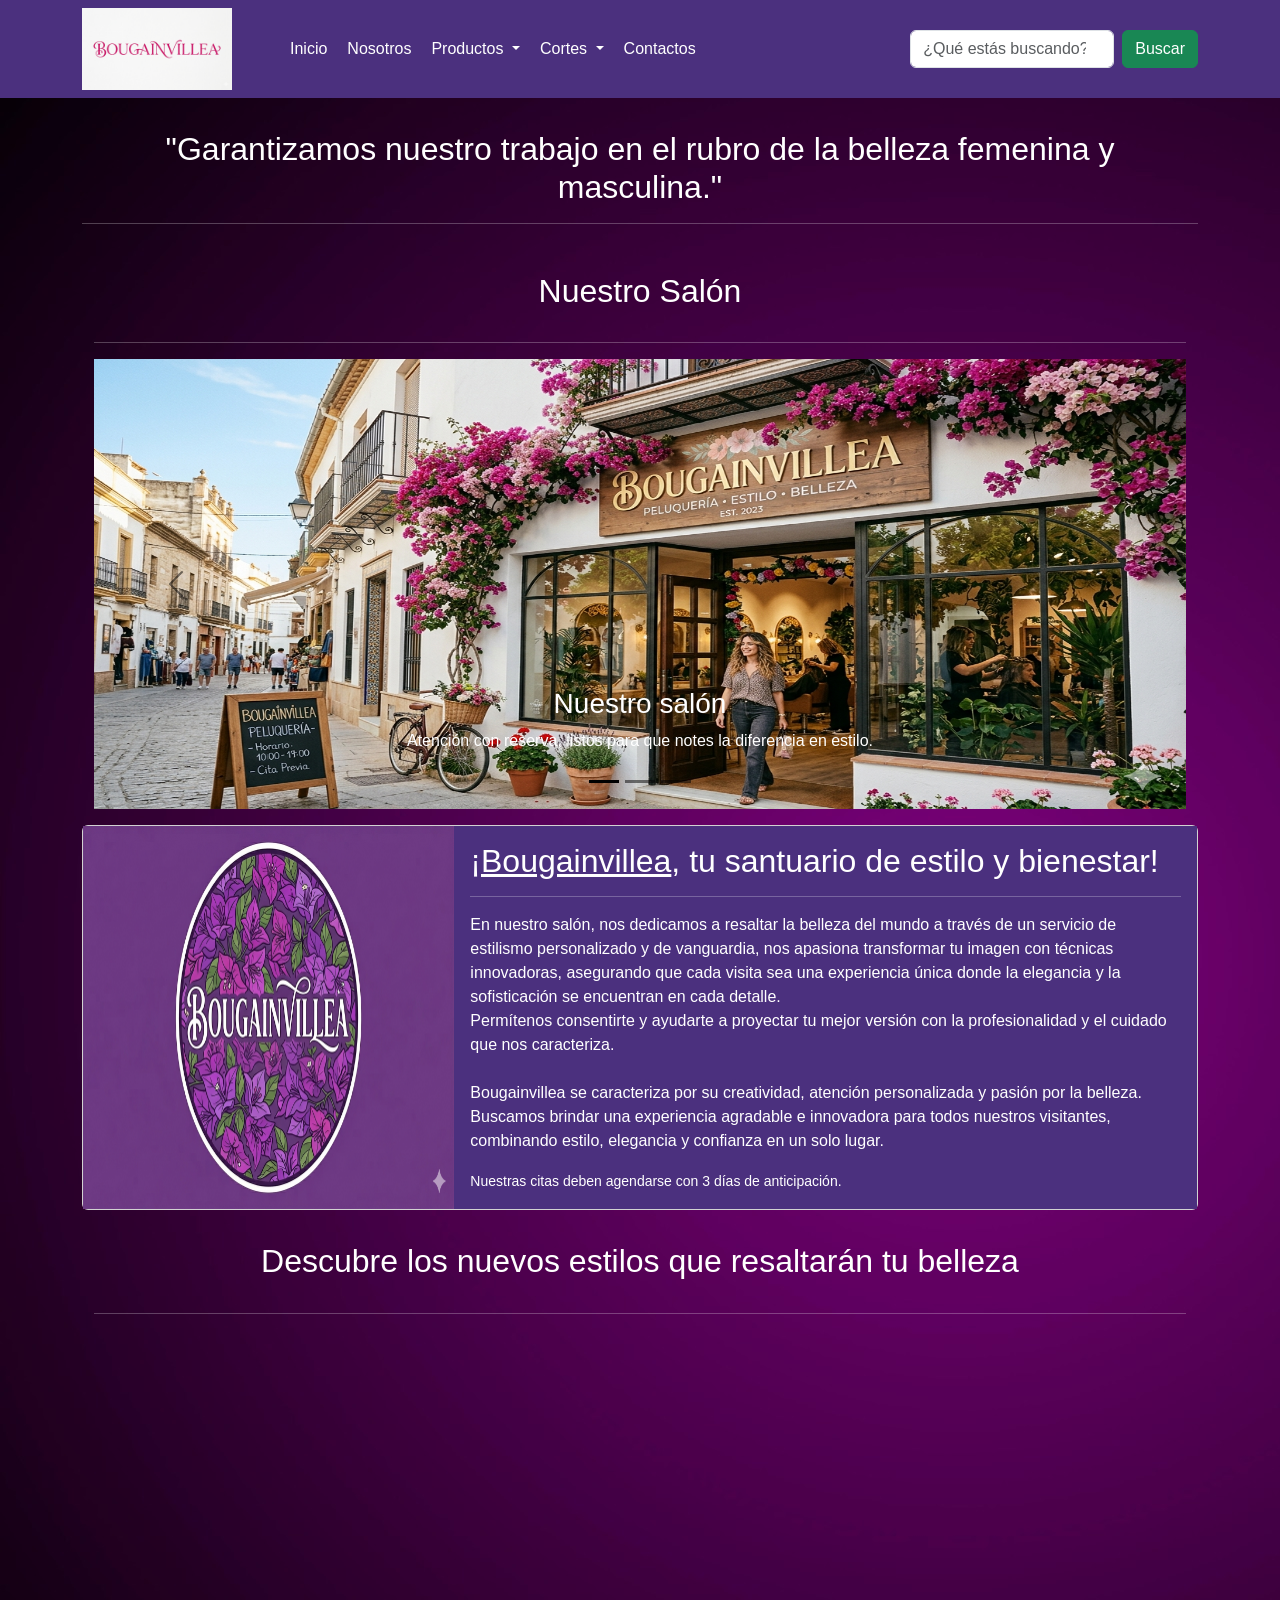
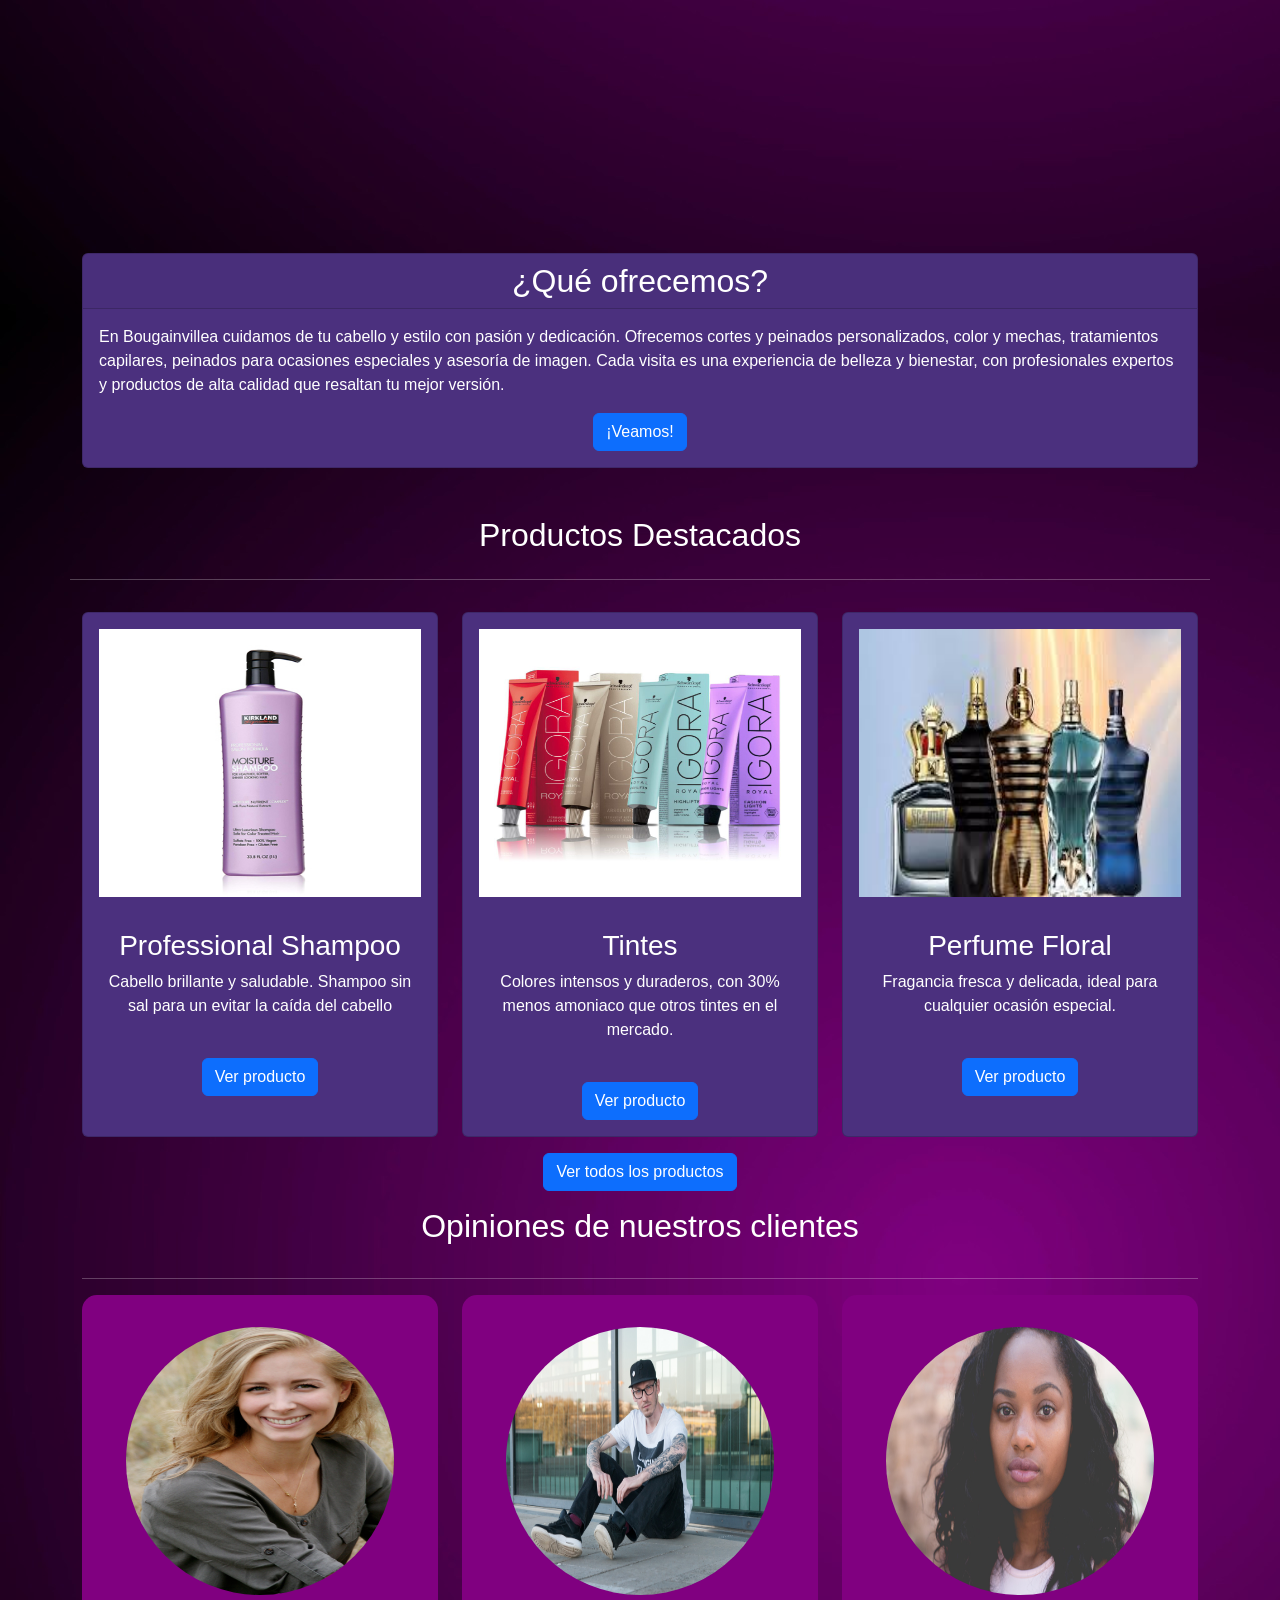
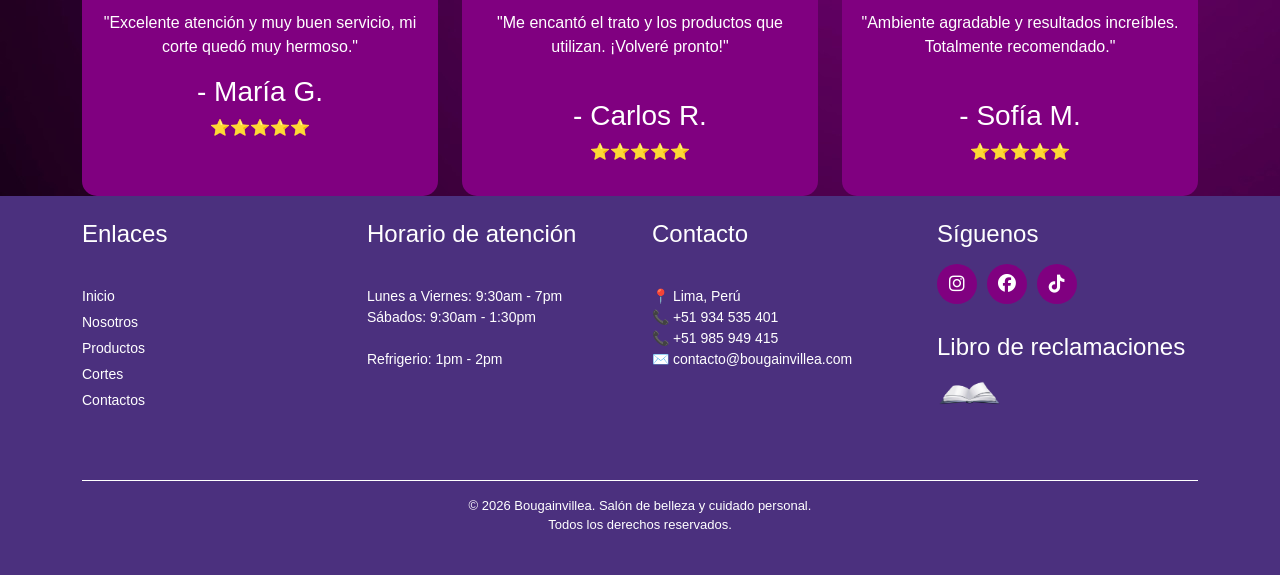
==== commit 582f776c: "Espaciado a los clientes Updated padding class from 'p-3' to 'py-3' for better vertical spacing." ====
--- a/index.html
+++ b/index.html
@@ -181,7 +181,7 @@
       <h2 class="text-center py-3">Opiniones de nuestros clientes</h2><hr>
       <div class="row">
         <div class="col-md-12 col-lg-4">
-          <div class="kau-card-opinion text-center h-100 p-3">
+          <div class="kau-card-opinion text-center h-100 py-3">
             <img src="img/cliente_1.jpg" alt="Cliente1" class="card-img-top p-3">
             <div class="card-body">
                 <p class="container">"Excelente atención y muy buen servicio, mi corte quedó muy hermoso."</p>
@@ -191,7 +191,7 @@
           </div>
         </div>
         <div class="col-md-12 col-lg-4">
-          <div class="kau-card-opinion text-center h-100 p-3">
+          <div class="kau-card-opinion text-center h-100 py-3">
             <img src="img/cliente_2.jpg" alt="Cliente2" class="card-img-top p-3">
             <div class="card-body">
                 <p class="container">"Me encantó el trato y los productos que utilizan. ¡Volveré pronto!"</p><br>
@@ -201,7 +201,7 @@
           </div>
         </div>
         <div class="col-md-12 col-lg-4">
-          <div class="kau-card-opinion text-center h-100 p-3">
+          <div class="kau-card-opinion text-center h-100 py-3">
             <img src="img/cliente_0.jpg" alt="Cliente0" class="card-img-top p-3">
             <div class="card-body">
                 <p class="container">"Ambiente agradable y resultados increíbles. Totalmente recomendado."</p><br>
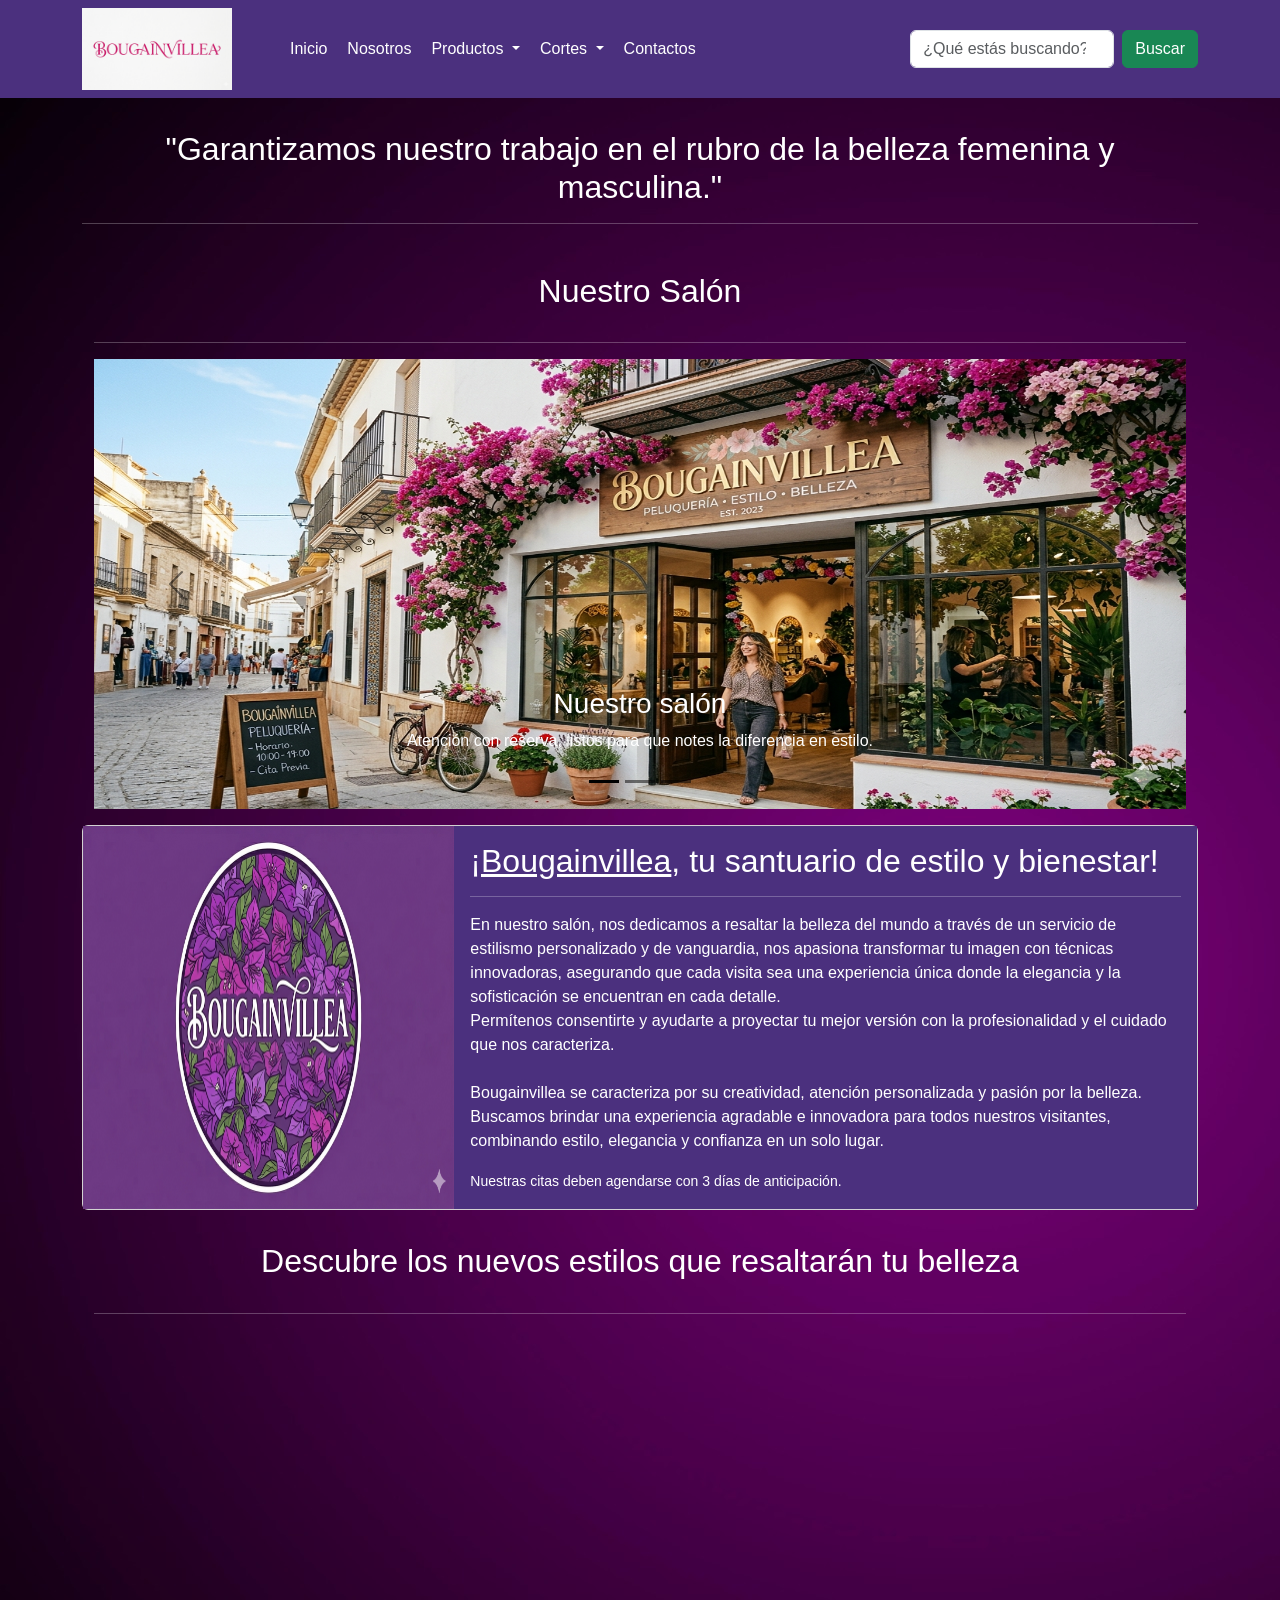
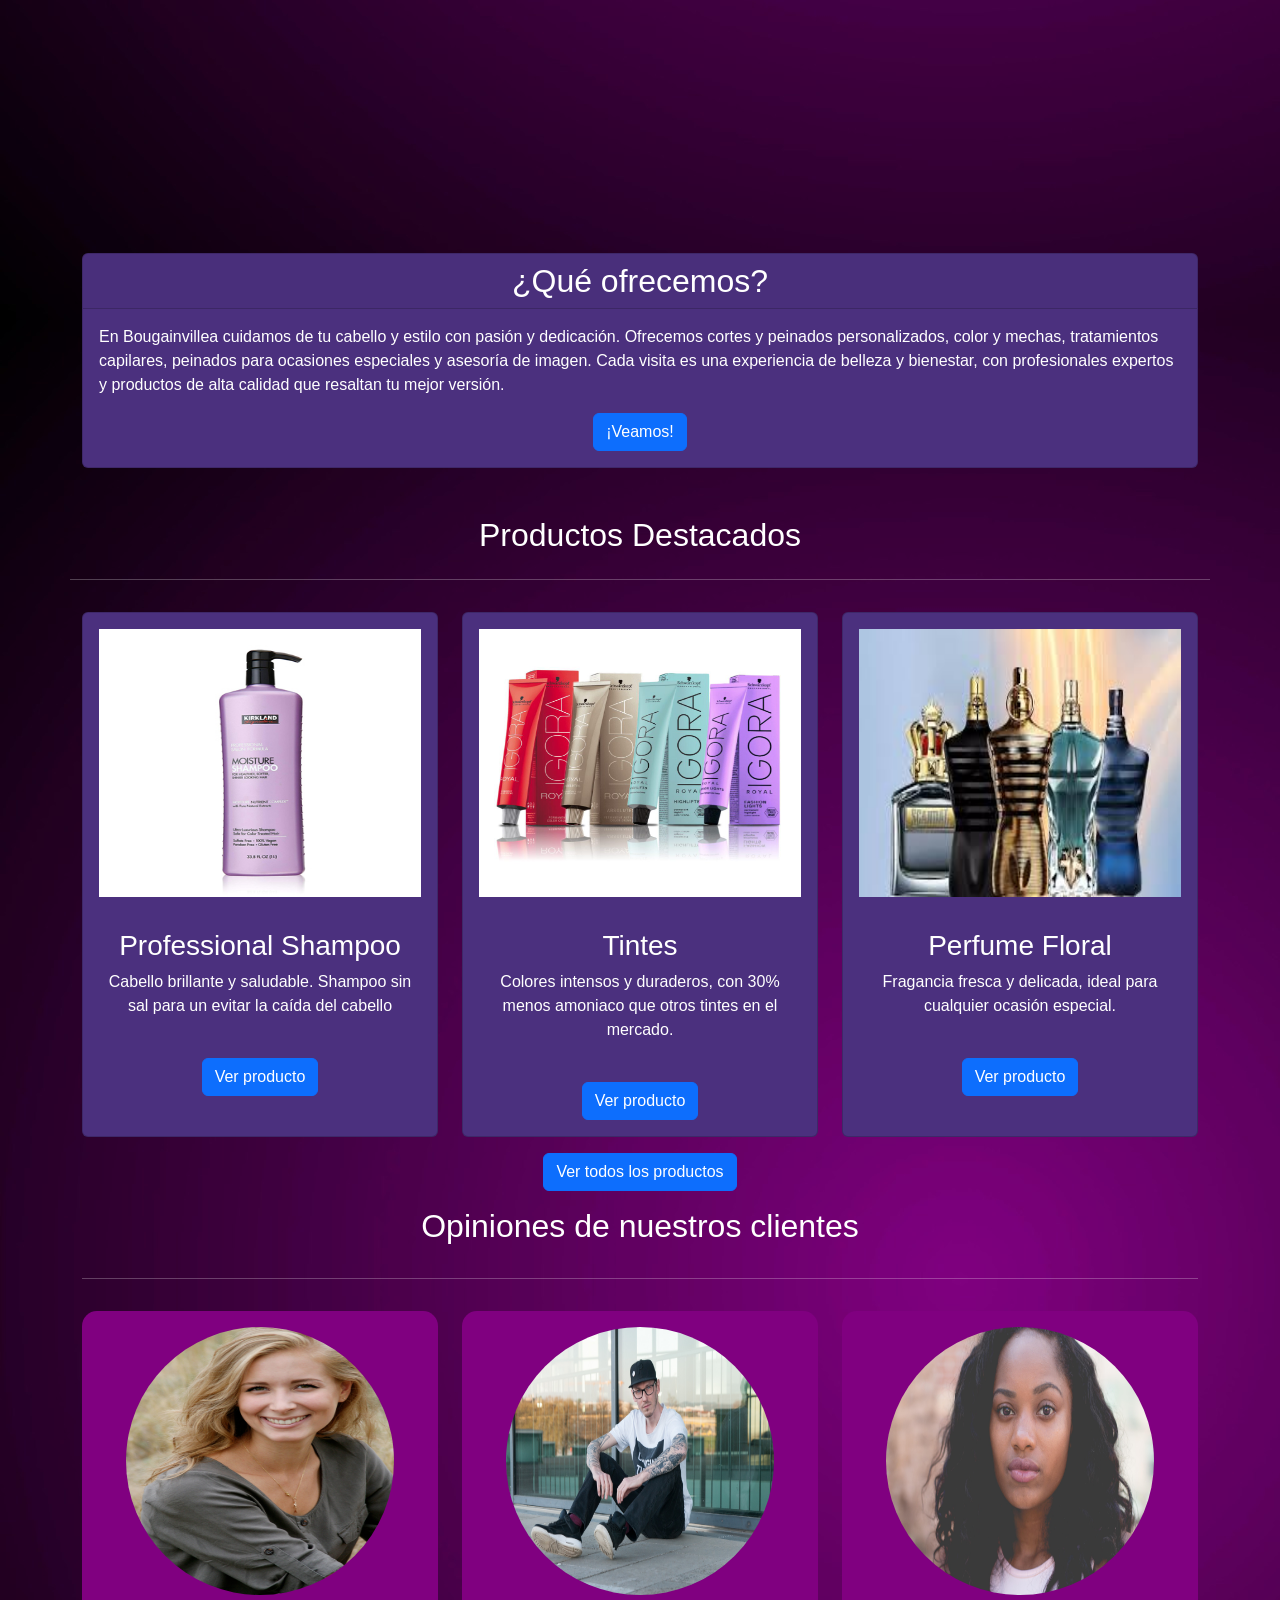
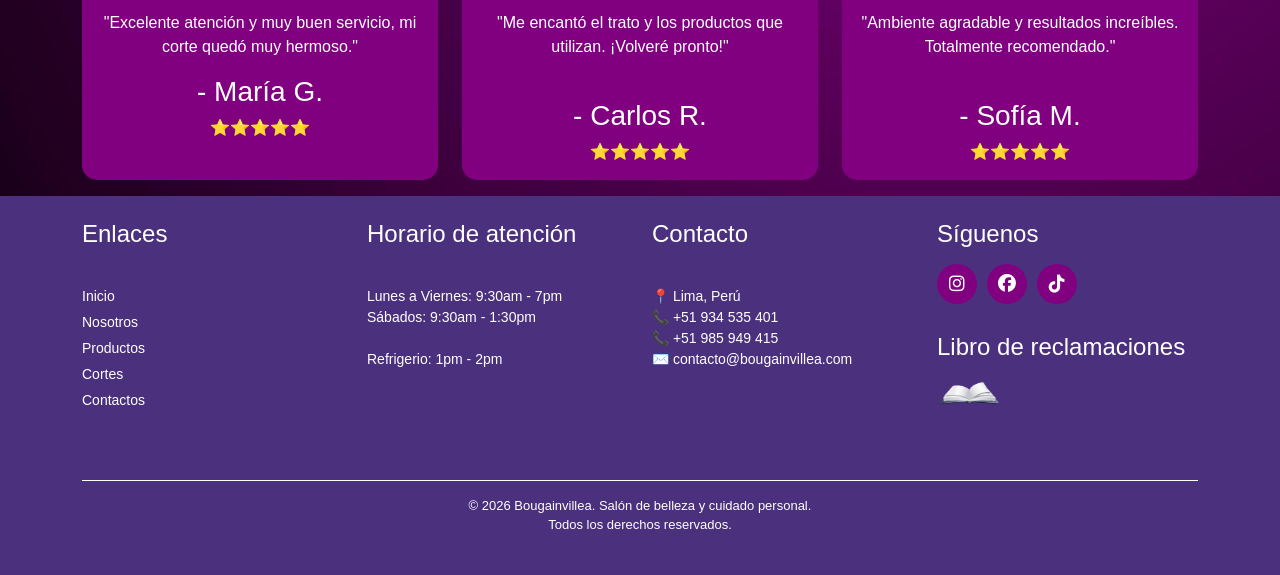
==== commit f1ad91fd: "Corrección final" ====
--- a/index.html
+++ b/index.html
@@ -180,8 +180,8 @@
     <section class="container">
       <h2 class="text-center py-3">Opiniones de nuestros clientes</h2><hr>
       <div class="row">
-        <div class="col-md-12 col-lg-4">
-          <div class="kau-card-opinion text-center h-100 py-3">
+        <div class="col-md-12 col-lg-4 py-3">
+          <div class="kau-card-opinion text-center h-100">
             <img src="img/cliente_1.jpg" alt="Cliente1" class="card-img-top p-3">
             <div class="card-body">
                 <p class="container">"Excelente atención y muy buen servicio, mi corte quedó muy hermoso."</p>
@@ -190,8 +190,8 @@
             </div> 
           </div>
         </div>
-        <div class="col-md-12 col-lg-4">
-          <div class="kau-card-opinion text-center h-100 py-3">
+        <div class="col-md-12 col-lg-4 py-3">
+          <div class="kau-card-opinion text-center h-100">
             <img src="img/cliente_2.jpg" alt="Cliente2" class="card-img-top p-3">
             <div class="card-body">
                 <p class="container">"Me encantó el trato y los productos que utilizan. ¡Volveré pronto!"</p><br>
@@ -200,8 +200,8 @@
             </div>
           </div>
         </div>
-        <div class="col-md-12 col-lg-4">
-          <div class="kau-card-opinion text-center h-100 py-3">
+        <div class="col-md-12 col-lg-4 py-3">
+          <div class="kau-card-opinion text-center h-100">
             <img src="img/cliente_0.jpg" alt="Cliente0" class="card-img-top p-3">
             <div class="card-body">
                 <p class="container">"Ambiente agradable y resultados increíbles. Totalmente recomendado."</p><br>
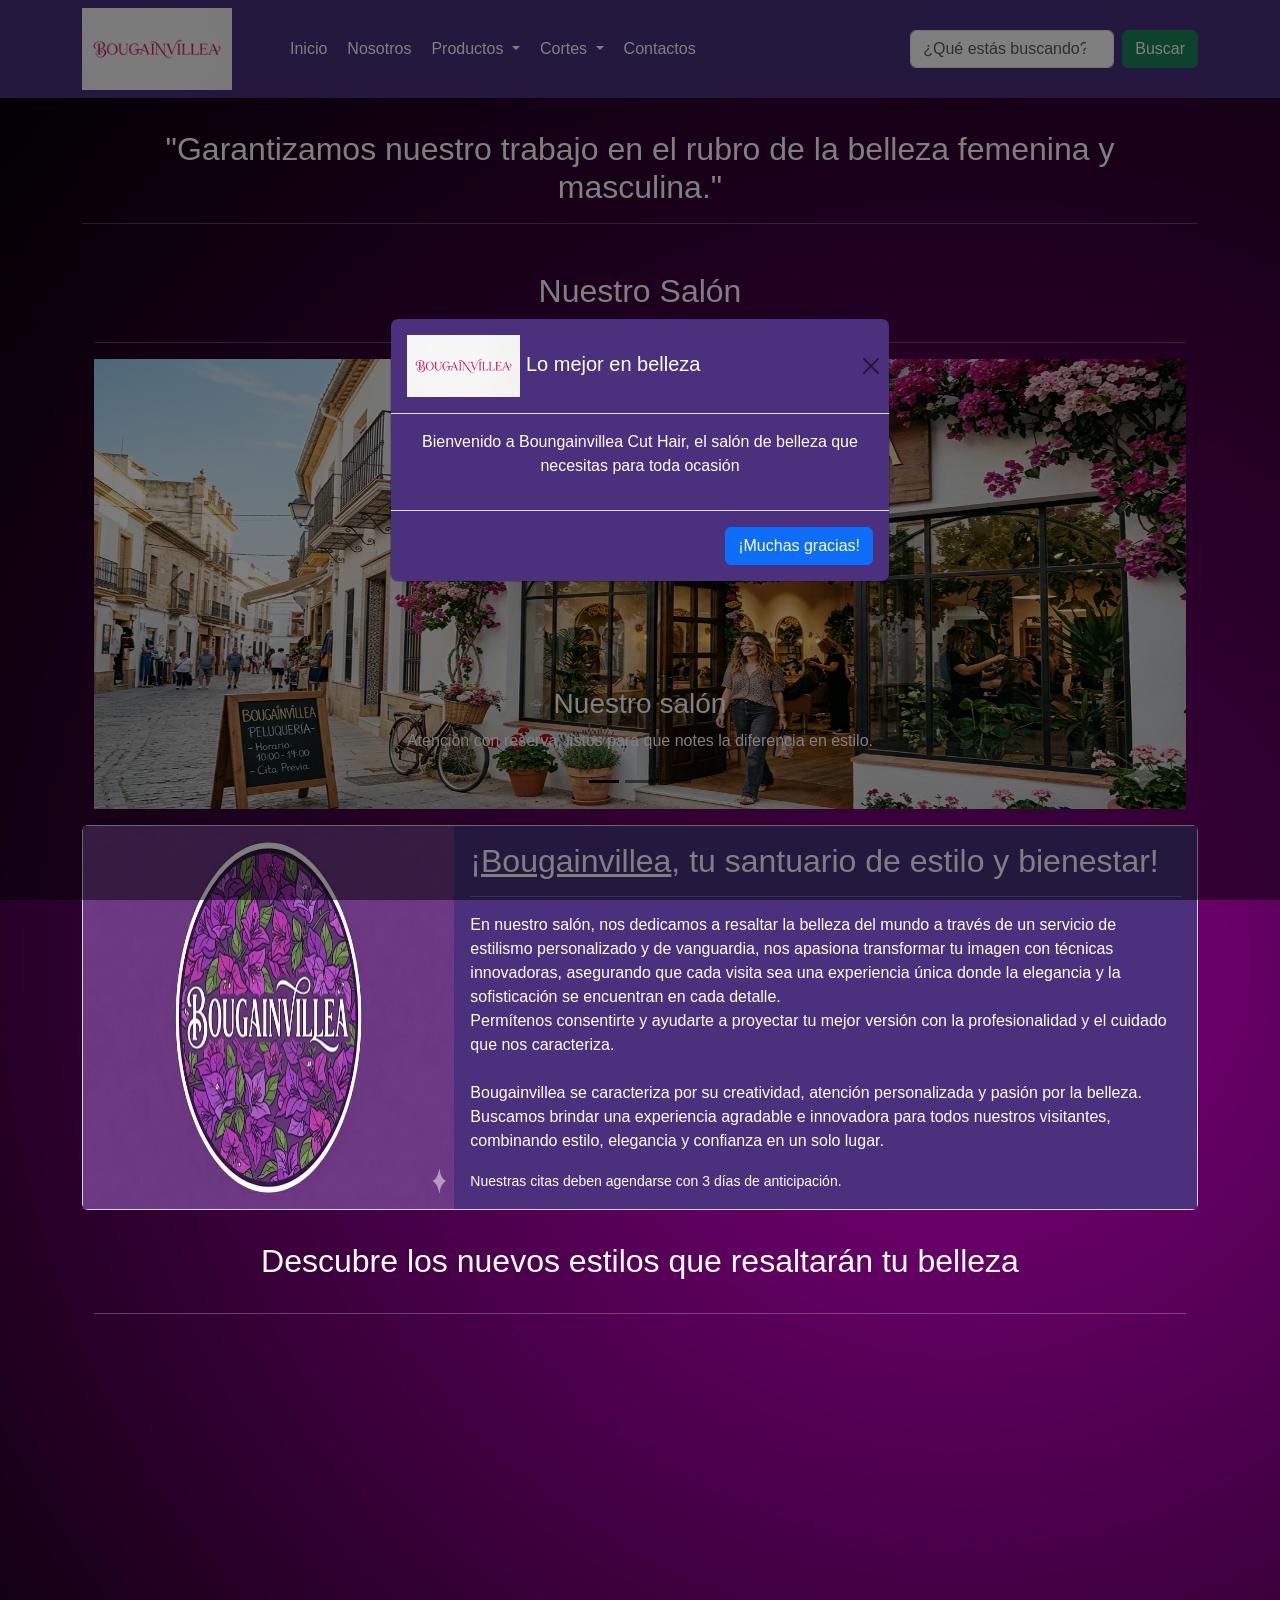
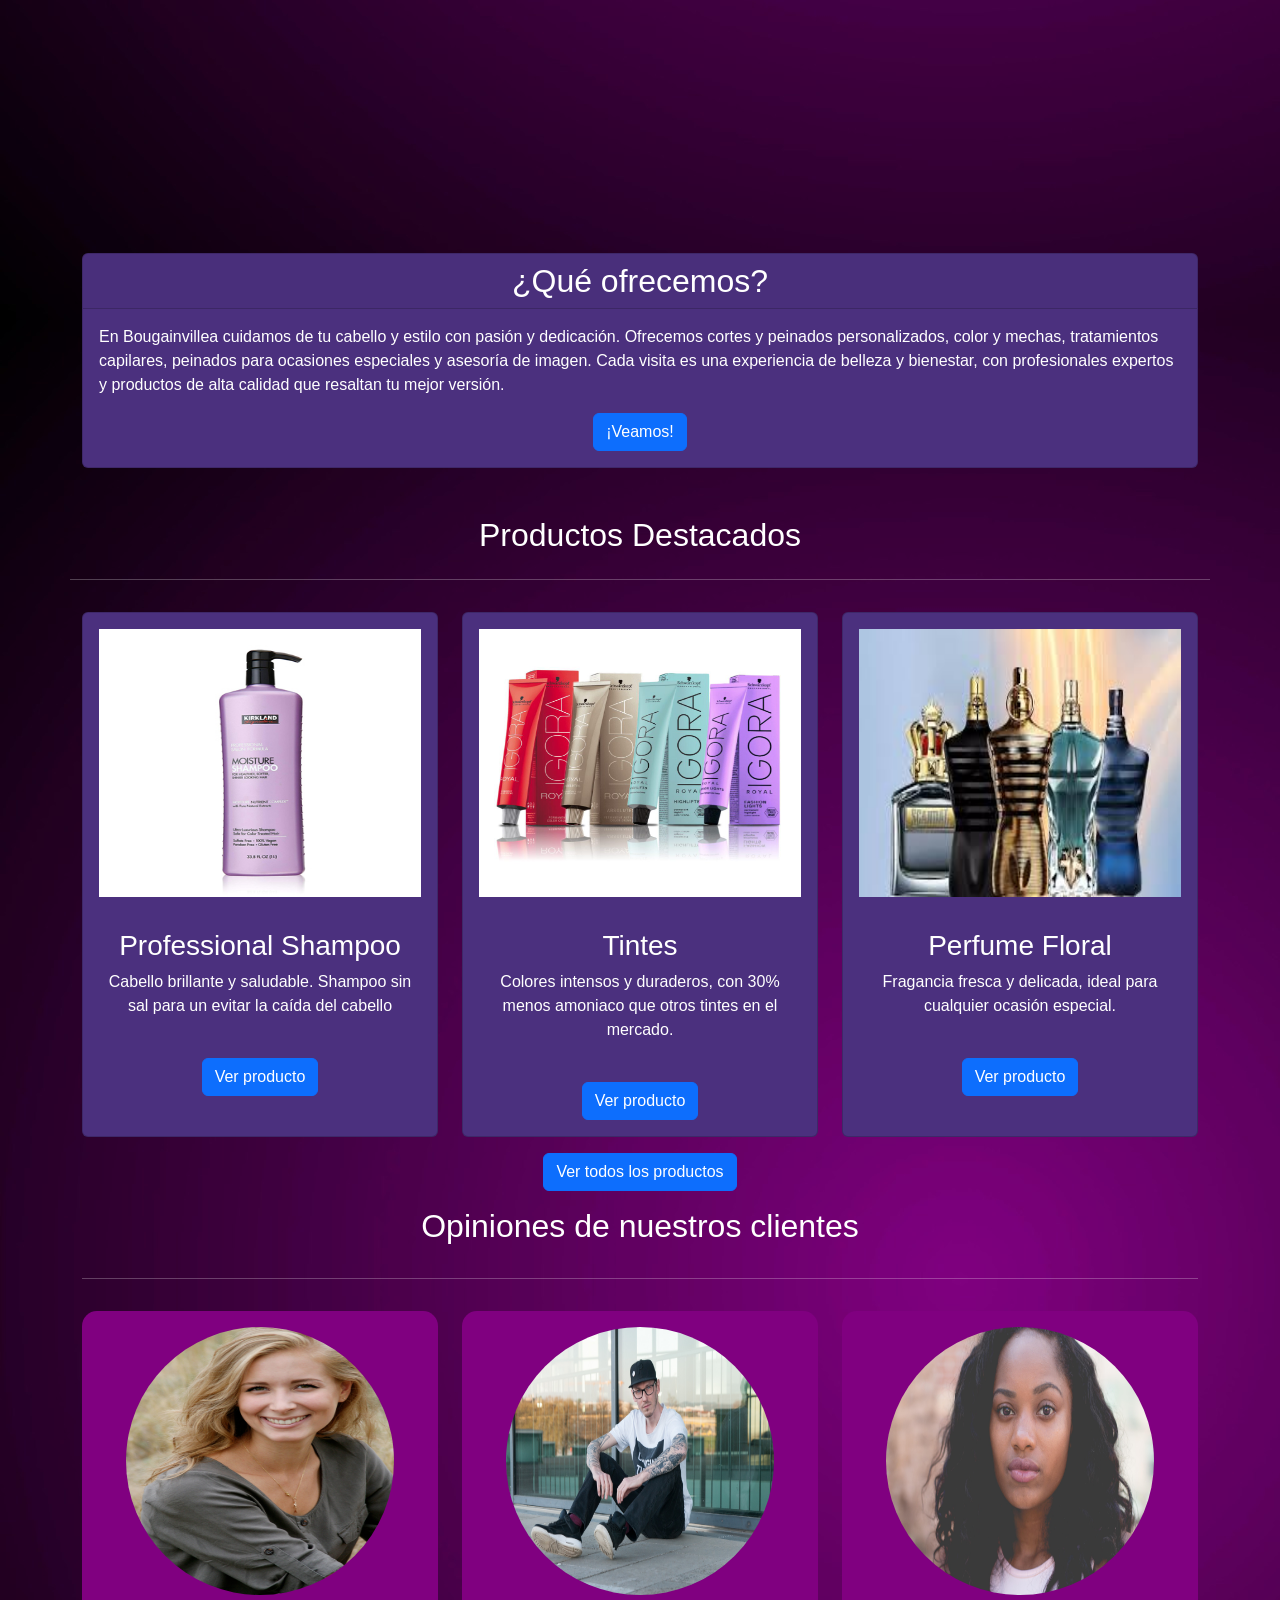
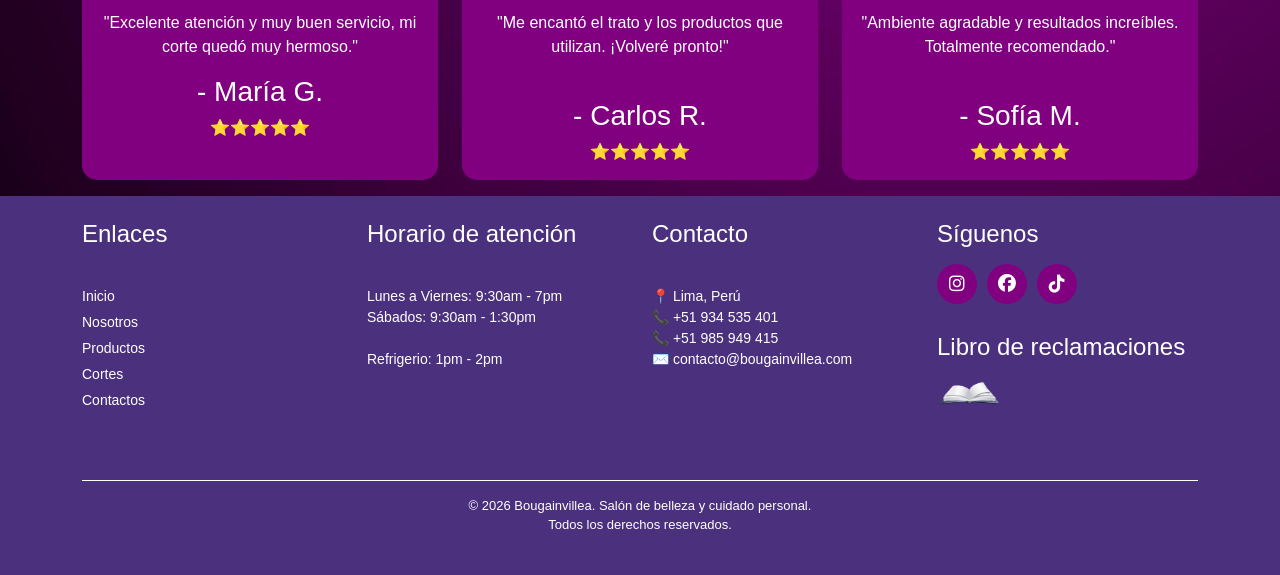
==== commit ef44928a: "Cambio de tipografía al Index" ====
--- a/index.html
+++ b/index.html
@@ -4,6 +4,9 @@
     <meta charset="UTF-8">
     <meta name="viewport" content="width=device-width, initial-scale=1.0">
     <title>Bougainvillea</title>
+    <link rel="preconnect" href="https://fonts.googleapis.com">
+    <link rel="preconnect" href="https://fonts.gstatic.com" crossorigin>
+    <link href="https://fonts.googleapis.com/css2?family=Merriweather:ital,opsz,wght@0,18..144,300..900;1,18..144,300..900&display=swap" rel="stylesheet">
     <link rel="icon" type="img/png" href="img/favicon.ico">
     <link href="https://cdn.jsdelivr.net/npm/bootstrap@5.3.8/dist/css/bootstrap.min.css" rel="stylesheet" integrity="sha384-sRIl4kxILFvY47J16cr9ZwB07vP4J8+LH7qKQnuqkuIAvNWLzeN8tE5YBujZqJLB" crossorigin="anonymous">
     <link rel="stylesheet" href="https://cdnjs.cloudflare.com/ajax/libs/font-awesome/6.5.0/css/all.min.css">
@@ -20,34 +23,34 @@
         <div class="collapse navbar-collapse text-center" id="navbarSupportedContent">
           <ul class="navbar-nav me-auto mb-2 mb-lg-0 ms-5">
             <li class="nav-item">
-              <a class="kau-nav-link" aria-current="page" href="index.html">Inicio</a>
+              <a class="kau-nav-link kau-merriweater" aria-current="page" href="index.html">Inicio</a>
             </li>
             <li class="nav-item">
-              <a class="kau-nav-link" href="nosotros.html">Nosotros</a>
+              <a class="kau-nav-link kau-merriweater" href="nosotros.html">Nosotros</a>
             </li>
             <li class="nav-item dropdown">
-              <a class="kau-nav-link dropdown-toggle" href="#" role="button" data-bs-toggle="dropdown" aria-expanded="false">
+              <a class="kau-nav-link kau-merriweater dropdown-toggle" href="#" role="button" data-bs-toggle="dropdown" aria-expanded="false">
                 Productos
               </a>
               <ul class="dropdown-menu">
-                <li><a class="dropdown-item" href="productos.html">Labiales</a></li>
-                <li><a class="dropdown-item" href="productos.html">Shampoo</a></li>
-                <li><a class="dropdown-item" href="productos.html">Cremas</a></li>
+                <li><a class="dropdown-item kau-merriweater" href="productos.html">Labiales</a></li>
+                <li><a class="dropdown-item kau-merriweater" href="productos.html">Shampoo</a></li>
+                <li><a class="dropdown-item kau-merriweater" href="productos.html">Cremas</a></li>
               </ul>
             </li>
             <li class="nav-item dropdown">
-              <a class="kau-nav-link dropdown-toggle" href="#" role="button" data-bs-toggle="dropdown" aria-expanded="false">
+              <a class="kau-nav-link kau-merriweater dropdown-toggle" href="#" role="button" data-bs-toggle="dropdown" aria-expanded="false">
                 Cortes
               </a>
               <ul class="dropdown-menu">
-                <li><a class="dropdown-item" href="cortes.html">Hombre</a></li>
-                <li><a class="dropdown-item" href="cortes.html">Mujer</a></li>
+                <li><a class="dropdown-item kau-merriweater" href="cortes.html">Hombre</a></li>
+                <li><a class="dropdown-item kau-merriweater" href="cortes.html">Mujer</a></li>
                 <li><hr class="dropdown-divider"></li>
-                <li><a class="dropdown-item" href="cortes.html">Eventos</a></li>
+                <li><a class="dropdown-item kau-merriweater" href="cortes.html">Eventos</a></li>
               </ul>
             </li>
             <li class="nav-item">
-              <a class="kau-nav-link" href="contactos.html">Contactos</a>
+              <a class="kau-nav-link kau-merriweater" href="contactos.html">Contactos</a>
             </li>
           </ul>
           <form class="d-flex" role="search">
